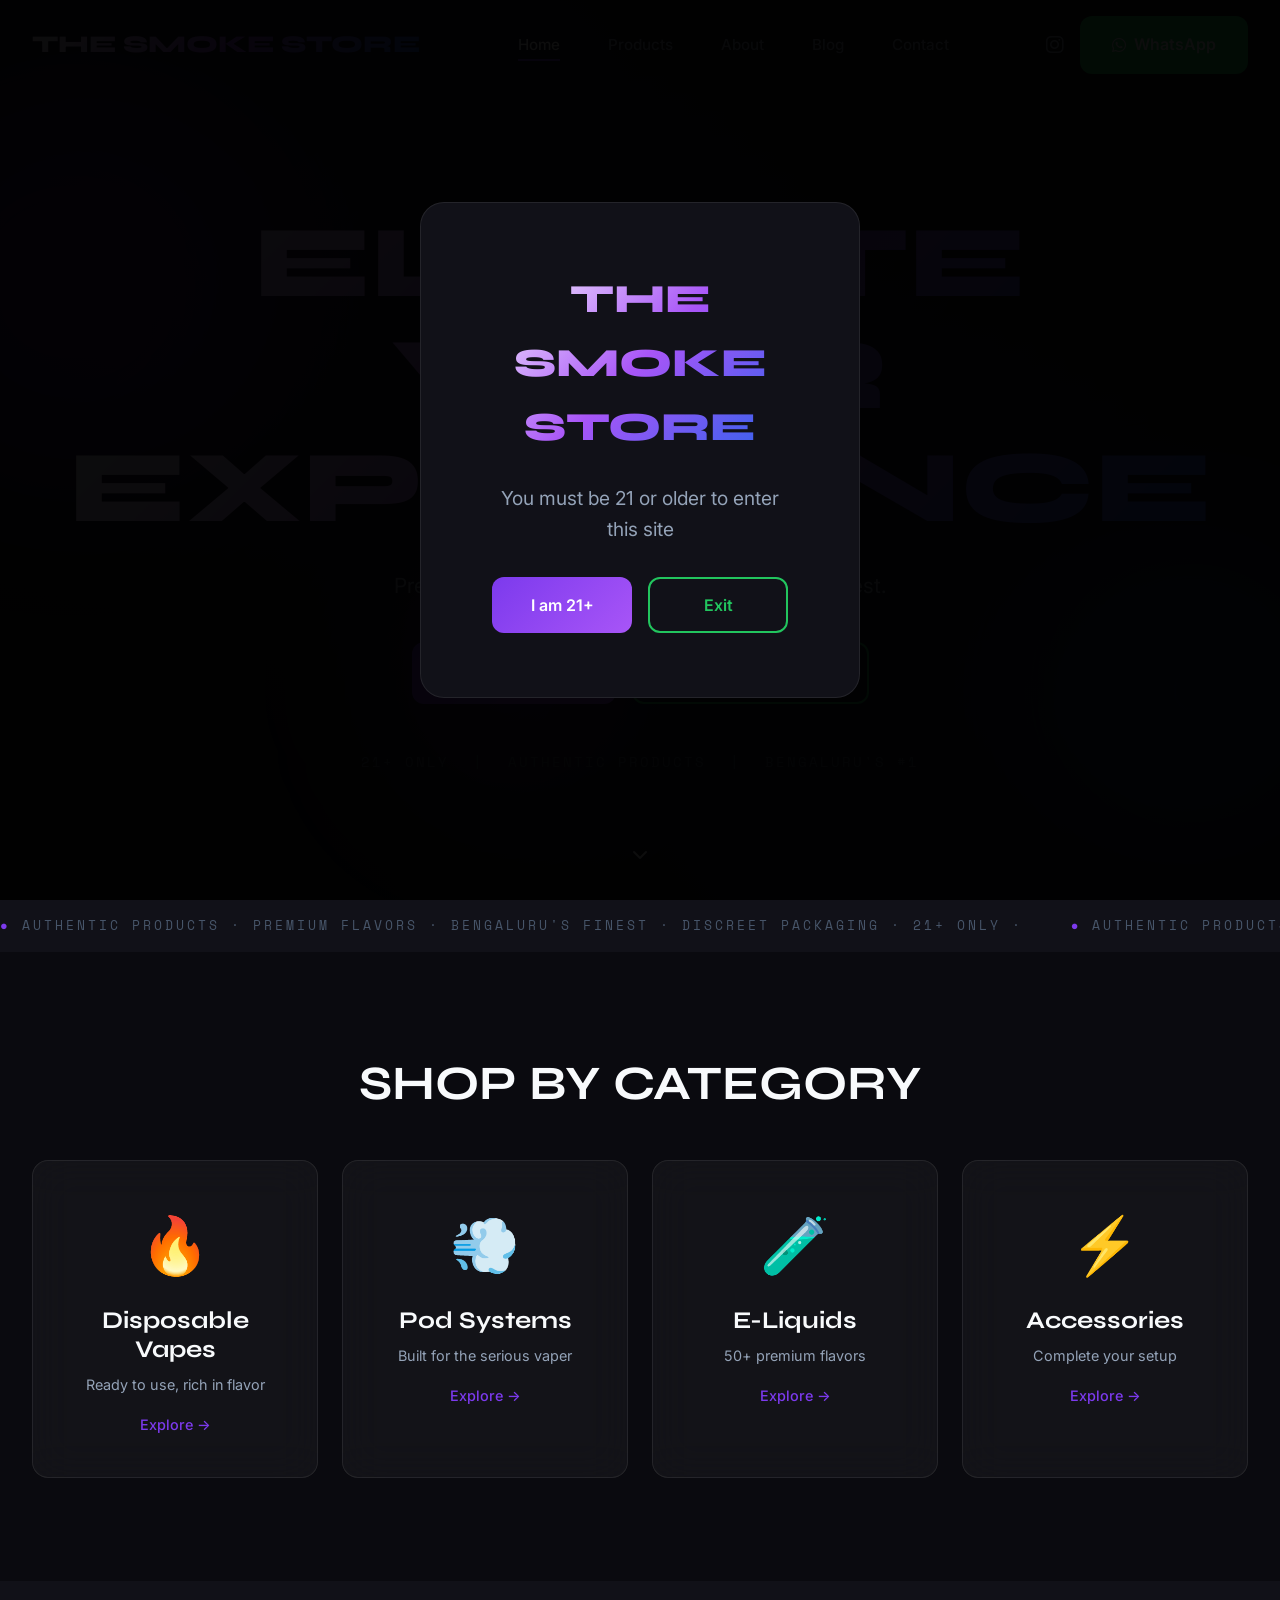
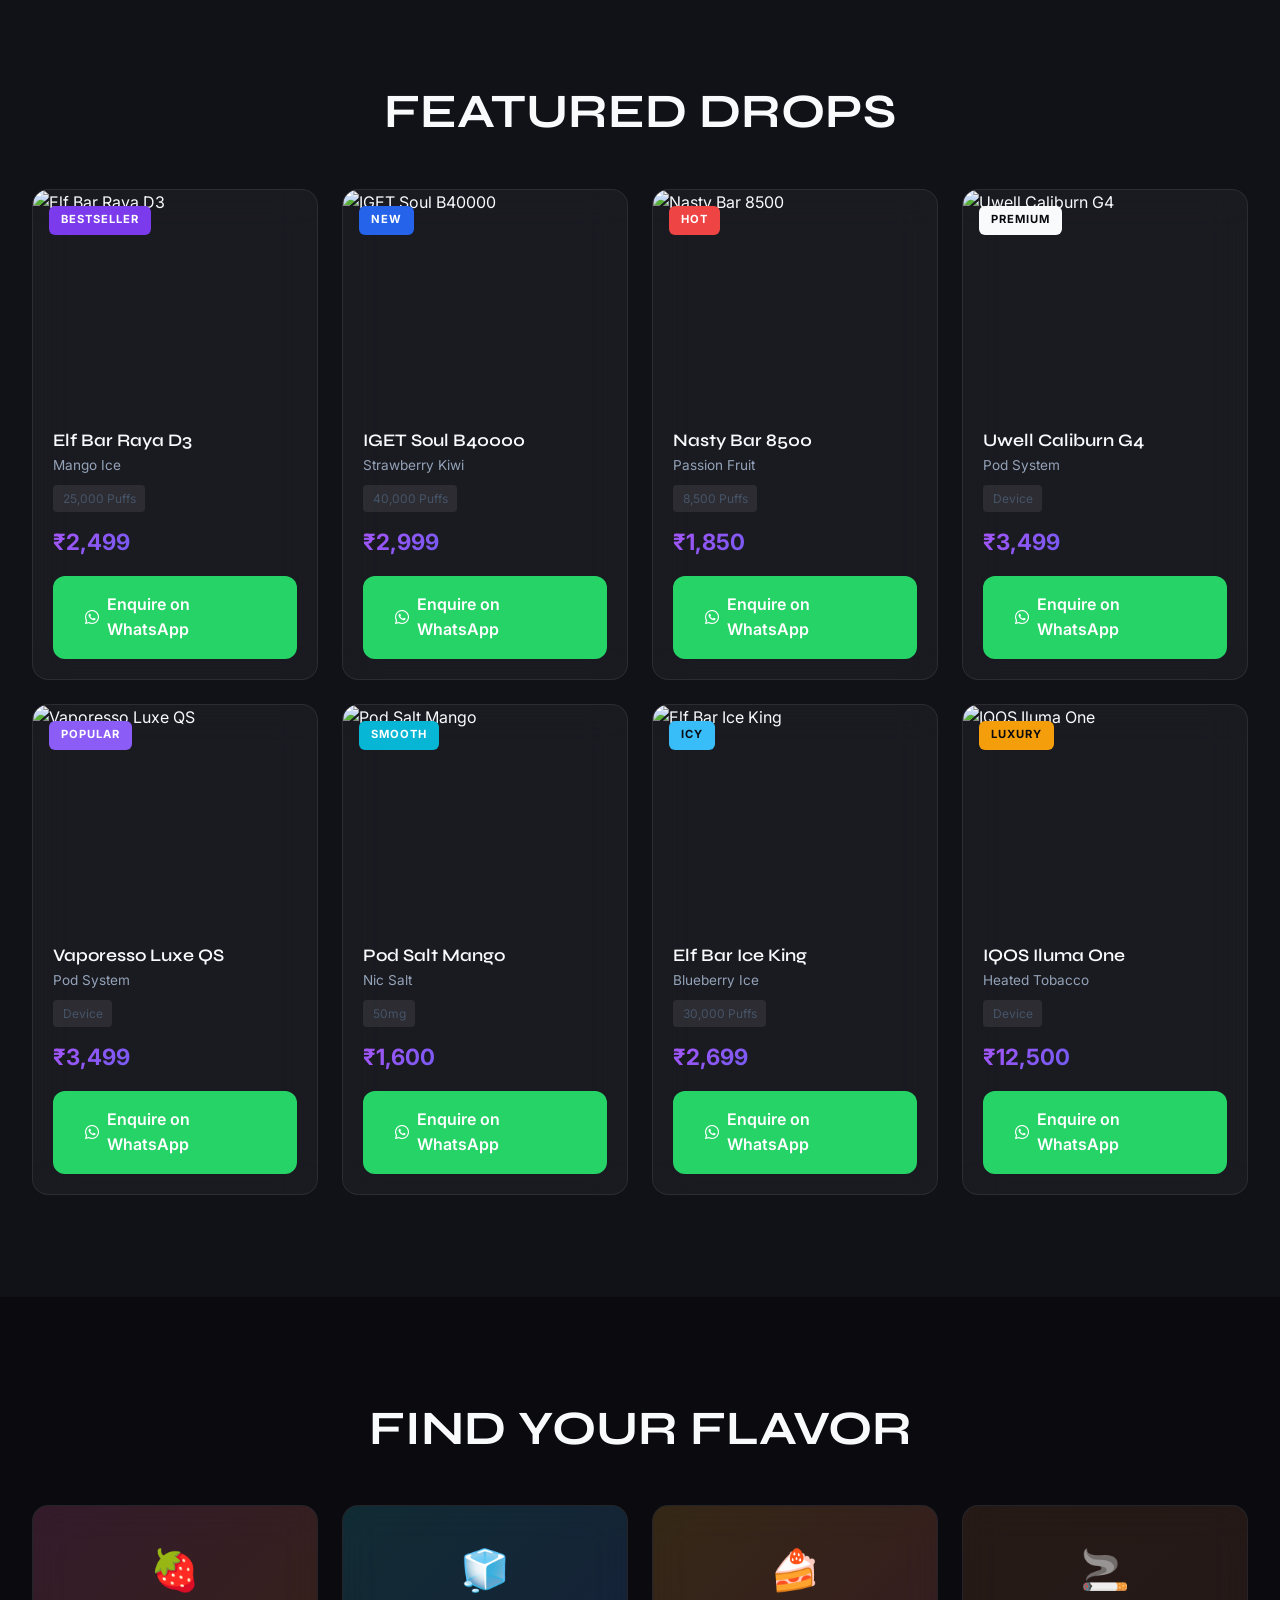
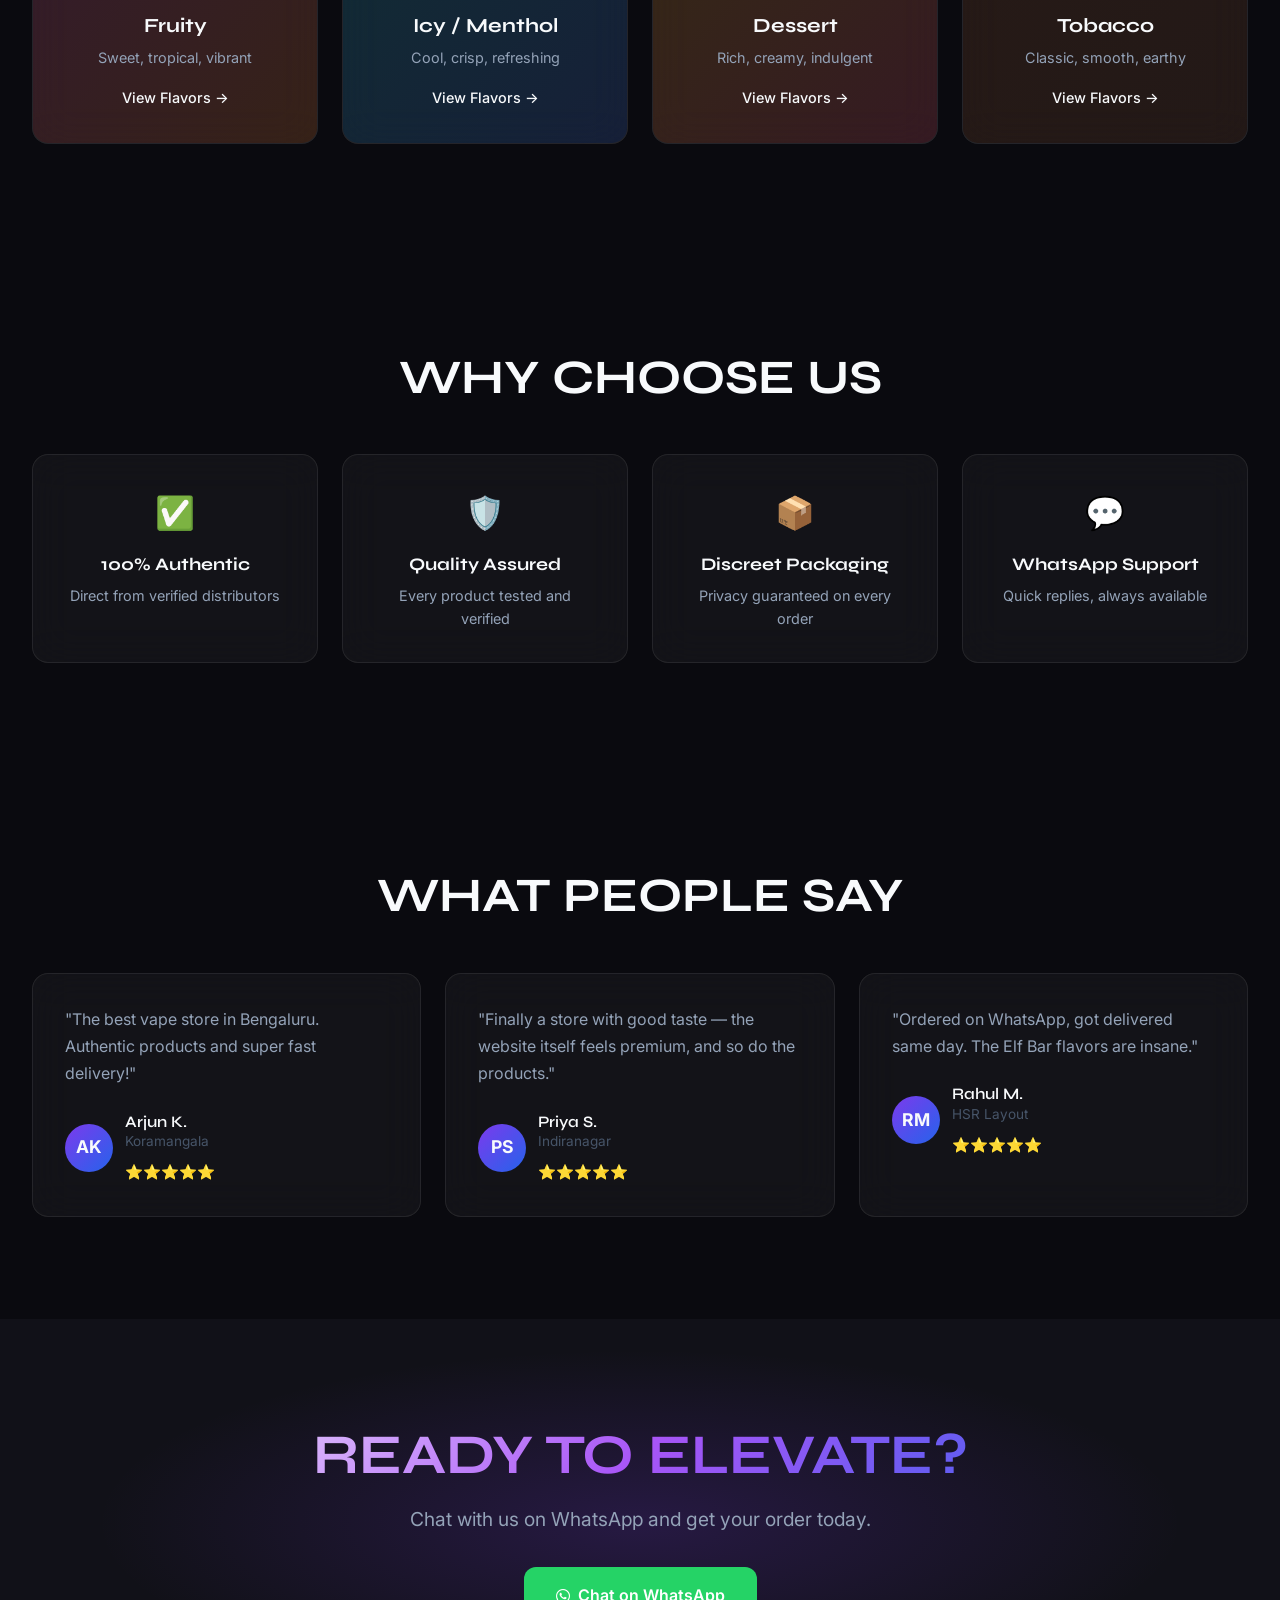
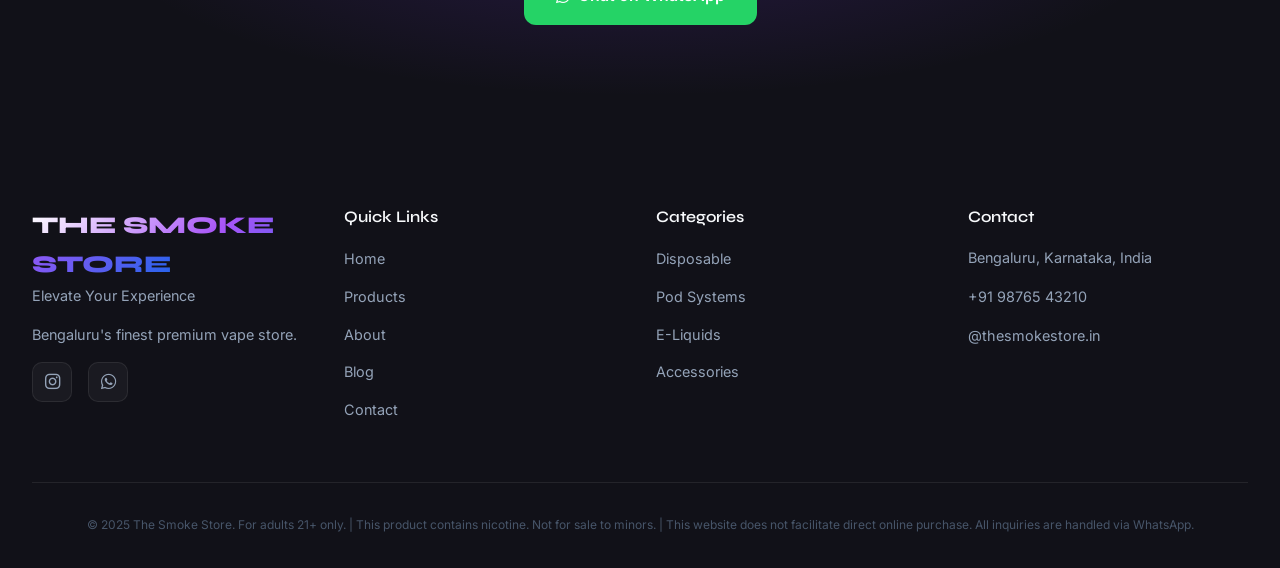
==== index.html @ 552474c5 "Initial commit: The Smoke Store - Premium Vape Ecommerce Website" ====
<!DOCTYPE html>
<html lang="en">
<head>
  <meta charset="UTF-8">
  <meta name="viewport" content="width=device-width, initial-scale=1.0">
  <title>The Smoke Store | Elevate Your Experience</title>
  <meta name="description" content="Premium vape lifestyle brand in Bengaluru, India. Authentic products, premium flavors, and discreet packaging.">
  <link rel="preconnect" href="https://fonts.googleapis.com">
  <link rel="preconnect" href="https://fonts.gstatic.com" crossorigin>
  <link href="https://fonts.googleapis.com/css2?family=Inter:wght@300;400;500;600;700&family=Space+Mono:wght@400;700&family=Syne:wght@400;500;600;700;800&display=swap" rel="stylesheet">
  <link rel="stylesheet" href="https://cdnjs.cloudflare.com/ajax/libs/font-awesome/6.7.2/css/all.min.css">
  <link rel="stylesheet" href="style.css">
</head>
<body>
  <div class="age-modal" id="age-modal">
    <div class="age-modal-content">
      <div class="age-modal-logo">THE SMOKE STORE</div>
      <p class="age-modal-text">You must be 21 or older to enter this site</p>
      <div class="age-modal-buttons">
        <button class="btn btn-primary btn-enter">I am 21+</button>
        <button class="btn btn-outline btn-exit">Exit</button>
      </div>
    </div>
  </div>

  <nav class="nav">
    <div class="nav-inner">
      <a href="index.html" class="nav-logo">THE SMOKE STORE</a>
      <div class="nav-links">
        <a href="index.html" class="active">Home</a>
        <a href="products.html">Products</a>
        <a href="about.html">About</a>
        <a href="blog.html">Blog</a>
        <a href="contact.html">Contact</a>
      </div>
      <div class="nav-right">
        <a href="https://instagram.com/thesmokestore.in" target="_blank" class="nav-social">
          <i class="fab fa-instagram"></i>
        </a>
        <a href="https://wa.me/919876543210?text=Hi%2C%20I%27m%20interested%20in%20your%20products" class="btn btn-whatsapp" target="_blank">
          <i class="fab fa-whatsapp"></i>
          WhatsApp
        </a>
        <div class="hamburger">
          <span></span>
          <span></span>
          <span></span>
        </div>
      </div>
    </div>
  </nav>

  <div class="mobile-menu-overlay"></div>
  <div class="mobile-menu">
    <i class="fas fa-times mobile-menu-close"></i>
    <div class="mobile-menu-links">
      <a href="index.html" class="active">Home</a>
      <a href="products.html">Products</a>
      <a href="about.html">About</a>
      <a href="blog.html">Blog</a>
      <a href="contact.html">Contact</a>
    </div>
  </div>

  <section class="hero">
    <div class="hero-bg"></div>
    <div class="hero-particles">
      <div class="particle particle-1"></div>
      <div class="particle particle-2"></div>
      <div class="particle particle-3"></div>
    </div>
    <div class="hero-content">
      <h1 class="hero-title">
        <span class="gradient-text">ELEVATE YOUR</span>
        <span class="gradient-text">EXPERIENCE</span>
      </h1>
      <p class="hero-subtitle">Premium vapes. Smooth flavors. Bengaluru's finest.</p>
      <div class="hero-buttons">
        <a href="products.html" class="btn btn-primary">Explore Collection</a>
        <a href="https://wa.me/919876543210?text=Hi%2C%20I%27m%20interested%20in%20your%20products" class="btn btn-outline whatsapp-link" target="_blank">
          <i class="fab fa-whatsapp"></i>
          Chat on WhatsApp
        </a>
      </div>
      <div class="hero-trust">
        <span>21+ Only</span>
        <span>|</span>
        <span>Authentic Products</span>
        <span>|</span>
        <span>Bengaluru's #1</span>
      </div>
    </div>
    <div class="scroll-indicator">
      <i class="fas fa-chevron-down"></i>
    </div>
  </section>

  <div class="marquee">
    <div class="marquee-inner">
      <span class="marquee-text"><span>●</span> AUTHENTIC PRODUCTS · PREMIUM FLAVORS · BENGALURU'S FINEST · DISCREET PACKAGING · 21+ ONLY ·</span>
      <span class="marquee-text"><span>●</span> AUTHENTIC PRODUCTS · PREMIUM FLAVORS · BENGALURU'S FINEST · DISCREET PACKAGING · 21+ ONLY ·</span>
      <span class="marquee-text"><span>●</span> AUTHENTIC PRODUCTS · PREMIUM FLAVORS · BENGALURU'S FINEST · DISCREET PACKAGING · 21+ ONLY ·</span>
      <span class="marquee-text"><span>●</span> AUTHENTIC PRODUCTS · PREMIUM FLAVORS · BENGALURU'S FINEST · DISCREET PACKAGING · 21+ ONLY ·</span>
    </div>
  </div>

  <section class="section">
    <div class="container">
      <h2 class="section-title">SHOP BY CATEGORY</h2>
      <div class="categories-grid">
        <a href="products.html?category=disposable" class="glass-card category-card fade-in-up">
          <div class="category-icon">🔥</div>
          <h3>Disposable Vapes</h3>
          <p>Ready to use, rich in flavor</p>
          <span class="category-link">Explore →</span>
        </a>
        <a href="products.html?category=pod" class="glass-card category-card fade-in-up">
          <div class="category-icon">💨</div>
          <h3>Pod Systems</h3>
          <p>Built for the serious vaper</p>
          <span class="category-link">Explore →</span>
        </a>
        <a href="products.html?category=eliquid" class="glass-card category-card fade-in-up">
          <div class="category-icon">🧪</div>
          <h3>E-Liquids</h3>
          <p>50+ premium flavors</p>
          <span class="category-link">Explore →</span>
        </a>
        <a href="products.html?category=accessories" class="glass-card category-card fade-in-up">
          <div class="category-icon">⚡</div>
          <h3>Accessories</h3>
          <p>Complete your setup</p>
          <span class="category-link">Explore →</span>
        </a>
      </div>
    </div>
  </section>

  <section class="section products-section">
    <div class="container">
      <h2 class="section-title">FEATURED DROPS</h2>
      <div class="products-grid">
        <div class="glass-card product-card" data-category="disposable">
          <span class="product-tag tag-bestseller">Bestseller</span>
          <img src="https://images.unsplash.com/photo-1558618666-fcd25c85cd64?w=400&q=80" alt="Elf Bar Raya D3" class="product-image">
          <div class="product-body">
            <h3 class="product-name">Elf Bar Raya D3</h3>
            <p class="product-flavor">Mango Ice</p>
            <span class="product-puffs">25,000 Puffs</span>
            <div class="product-price">₹2,499</div>
            <a href="https://wa.me/919876543210?text=Hi%2C%20I%27m%20interested%20in%20Elf%20Bar%20Raya%20D3%20Mango%20Ice" class="btn btn-whatsapp product-cta" target="_blank">
              <i class="fab fa-whatsapp"></i>
              Enquire on WhatsApp
            </a>
          </div>
        </div>

        <div class="glass-card product-card" data-category="disposable">
          <span class="product-tag tag-new">New</span>
          <img src="https://images.unsplash.com/photo-1571091718767-18b5b1457add?w=400&q=80" alt="IGET Soul B40000" class="product-image">
          <div class="product-body">
            <h3 class="product-name">IGET Soul B40000</h3>
            <p class="product-flavor">Strawberry Kiwi</p>
            <span class="product-puffs">40,000 Puffs</span>
            <div class="product-price">₹2,999</div>
            <a href="https://wa.me/919876543210?text=Hi%2C%20I%27m%20interested%20in%20IGET%20Soul%20B40000" class="btn btn-whatsapp product-cta" target="_blank">
              <i class="fab fa-whatsapp"></i>
              Enquire on WhatsApp
            </a>
          </div>
        </div>

        <div class="glass-card product-card" data-category="disposable">
          <span class="product-tag tag-hot">Hot</span>
          <img src="https://images.unsplash.com/photo-1523275335684-37898b6baf30?w=400&q=80" alt="Nasty Bar 8500" class="product-image">
          <div class="product-body">
            <h3 class="product-name">Nasty Bar 8500</h3>
            <p class="product-flavor">Passion Fruit</p>
            <span class="product-puffs">8,500 Puffs</span>
            <div class="product-price">₹1,850</div>
            <a href="https://wa.me/919876543210?text=Hi%2C%20I%27m%20interested%20in%20Nasty%20Bar%208500" class="btn btn-whatsapp product-cta" target="_blank">
              <i class="fab fa-whatsapp"></i>
              Enquire on WhatsApp
            </a>
          </div>
        </div>

        <div class="glass-card product-card" data-category="pod">
          <span class="product-tag tag-premium">Premium</span>
          <img src="https://images.unsplash.com/photo-1585386959984-a4155224a1ad?w=400&q=80" alt="Uwell Caliburn G4" class="product-image">
          <div class="product-body">
            <h3 class="product-name">Uwell Caliburn G4</h3>
            <p class="product-flavor">Pod System</p>
            <span class="product-puffs">Device</span>
            <div class="product-price">₹3,499</div>
            <a href="https://wa.me/919876543210?text=Hi%2C%20I%27m%20interested%20in%20Uwell%20Caliburn%20G4" class="btn btn-whatsapp product-cta" target="_blank">
              <i class="fab fa-whatsapp"></i>
              Enquire on WhatsApp
            </a>
          </div>
        </div>

        <div class="glass-card product-card" data-category="pod">
          <span class="product-tag tag-popular">Popular</span>
          <img src="https://images.unsplash.com/photo-1491553895911-0055eca6402d?w=400&q=80" alt="Vaporesso Luxe QS" class="product-image">
          <div class="product-body">
            <h3 class="product-name">Vaporesso Luxe QS</h3>
            <p class="product-flavor">Pod System</p>
            <span class="product-puffs">Device</span>
            <div class="product-price">₹3,499</div>
            <a href="https://wa.me/919876543210?text=Hi%2C%20I%27m%20interested%20in%20Vaporesso%20Luxe%20QS" class="btn btn-whatsapp product-cta" target="_blank">
              <i class="fab fa-whatsapp"></i>
              Enquire on WhatsApp
            </a>
          </div>
        </div>

        <div class="glass-card product-card" data-category="eliquid">
          <span class="product-tag tag-smooth">Smooth</span>
          <img src="https://images.unsplash.com/photo-1563805042-7684c019e1cb?w=400&q=80" alt="Pod Salt Mango" class="product-image">
          <div class="product-body">
            <h3 class="product-name">Pod Salt Mango</h3>
            <p class="product-flavor">Nic Salt</p>
            <span class="product-puffs">50mg</span>
            <div class="product-price">₹1,600</div>
            <a href="https://wa.me/919876543210?text=Hi%2C%20I%27m%20interested%20in%20Pod%20Salt%20Mango" class="btn btn-whatsapp product-cta" target="_blank">
              <i class="fab fa-whatsapp"></i>
              Enquire on WhatsApp
            </a>
          </div>
        </div>

        <div class="glass-card product-card" data-category="disposable">
          <span class="product-tag tag-icy">Icy</span>
          <img src="https://images.unsplash.com/photo-1550583724-b2692b85b150?w=400&q=80" alt="Elf Bar Ice King" class="product-image">
          <div class="product-body">
            <h3 class="product-name">Elf Bar Ice King</h3>
            <p class="product-flavor">Blueberry Ice</p>
            <span class="product-puffs">30,000 Puffs</span>
            <div class="product-price">₹2,699</div>
            <a href="https://wa.me/919876543210?text=Hi%2C%20I%27m%20interested%20in%20Elf%20Bar%20Ice%20King" class="btn btn-whatsapp product-cta" target="_blank">
              <i class="fab fa-whatsapp"></i>
              Enquire on WhatsApp
            </a>
          </div>
        </div>

        <div class="glass-card product-card" data-category="accessories">
          <span class="product-tag tag-luxury">Luxury</span>
          <img src="https://images.unsplash.com/photo-1526170375885-4d8ecf77b99f?w=400&q=80" alt="IQOS Iluma One" class="product-image">
          <div class="product-body">
            <h3 class="product-name">IQOS Iluma One</h3>
            <p class="product-flavor">Heated Tobacco</p>
            <span class="product-puffs">Device</span>
            <div class="product-price">₹12,500</div>
            <a href="https://wa.me/919876543210?text=Hi%2C%20I%27m%20interested%20in%20IQOS%20Iluma%20One" class="btn btn-whatsapp product-cta" target="_blank">
              <i class="fab fa-whatsapp"></i>
              Enquire on WhatsApp
            </a>
          </div>
        </div>
      </div>
    </div>
  </section>

  <section class="section">
    <div class="container">
      <h2 class="section-title">FIND YOUR FLAVOR</h2>
      <div class="flavors-grid">
        <div class="glass-card flavor-card flavor-fruity fade-in-up">
          <div class="flavor-icon">🍓</div>
          <h3>Fruity</h3>
          <p class="flavor-desc">Sweet, tropical, vibrant</p>
          <a href="products.html?flavor=fruity" class="flavor-link">View Flavors →</a>
        </div>
        <div class="glass-card flavor-card flavor-icy fade-in-up">
          <div class="flavor-icon">🧊</div>
          <h3>Icy / Menthol</h3>
          <p class="flavor-desc">Cool, crisp, refreshing</p>
          <a href="products.html?flavor=icy" class="flavor-link">View Flavors →</a>
        </div>
        <div class="glass-card flavor-card flavor-dessert fade-in-up">
          <div class="flavor-icon">🍰</div>
          <h3>Dessert</h3>
          <p class="flavor-desc">Rich, creamy, indulgent</p>
          <a href="products.html?flavor=dessert" class="flavor-link">View Flavors →</a>
        </div>
        <div class="glass-card flavor-card flavor-tobacco fade-in-up">
          <div class="flavor-icon">🚬</div>
          <h3>Tobacco</h3>
          <p class="flavor-desc">Classic, smooth, earthy</p>
          <a href="products.html?flavor=tobacco" class="flavor-link">View Flavors →</a>
        </div>
      </div>
    </div>
  </section>

  <section class="section">
    <div class="container">
      <h2 class="section-title">WHY CHOOSE US</h2>
      <div class="why-grid">
        <div class="glass-card why-card fade-in-up">
          <div class="why-icon">✅</div>
          <h3>100% Authentic</h3>
          <p>Direct from verified distributors</p>
        </div>
        <div class="glass-card why-card fade-in-up">
          <div class="why-icon">🛡️</div>
          <h3>Quality Assured</h3>
          <p>Every product tested and verified</p>
        </div>
        <div class="glass-card why-card fade-in-up">
          <div class="why-icon">📦</div>
          <h3>Discreet Packaging</h3>
          <p>Privacy guaranteed on every order</p>
        </div>
        <div class="glass-card why-card fade-in-up">
          <div class="why-icon">💬</div>
          <h3>WhatsApp Support</h3>
          <p>Quick replies, always available</p>
        </div>
      </div>
    </div>
  </section>

  <section class="section">
    <div class="container">
      <h2 class="section-title">WHAT PEOPLE SAY</h2>
      <div class="testimonials-grid">
        <div class="glass-card testimonial-card fade-in-up">
          <p class="testimonial-text">"The best vape store in Bengaluru. Authentic products and super fast delivery!"</p>
          <div class="testimonial-author">
            <div class="testimonial-avatar">AK</div>
            <div class="testimonial-info">
              <h4>Arjun K.</h4>
              <p>Koramangala</p>
              <div class="testimonial-stars">⭐⭐⭐⭐⭐</div>
            </div>
          </div>
        </div>
        <div class="glass-card testimonial-card fade-in-up">
          <p class="testimonial-text">"Finally a store with good taste — the website itself feels premium, and so do the products."</p>
          <div class="testimonial-author">
            <div class="testimonial-avatar">PS</div>
            <div class="testimonial-info">
              <h4>Priya S.</h4>
              <p>Indiranagar</p>
              <div class="testimonial-stars">⭐⭐⭐⭐⭐</div>
            </div>
          </div>
        </div>
        <div class="glass-card testimonial-card fade-in-up">
          <p class="testimonial-text">"Ordered on WhatsApp, got delivered same day. The Elf Bar flavors are insane."</p>
          <div class="testimonial-author">
            <div class="testimonial-avatar">RM</div>
            <div class="testimonial-info">
              <h4>Rahul M.</h4>
              <p>HSR Layout</p>
              <div class="testimonial-stars">⭐⭐⭐⭐⭐</div>
            </div>
          </div>
        </div>
      </div>
    </div>
  </section>

  <section class="section cta-banner">
    <div class="container">
      <h2 class="gradient-text">READY TO ELEVATE?</h2>
      <p>Chat with us on WhatsApp and get your order today.</p>
      <a href="https://wa.me/919876543210?text=Hi%2C%20I%27m%20interested%20in%20your%20products" class="btn btn-whatsapp" target="_blank">
        <i class="fab fa-whatsapp"></i>
        Chat on WhatsApp
      </a>
    </div>
  </section>

  <footer class="footer">
    <div class="container">
      <div class="footer-grid">
        <div class="footer-col">
          <a href="index.html" class="nav-logo">THE SMOKE STORE</a>
          <p>Elevate Your Experience</p>
          <p>Bengaluru's finest premium vape store.</p>
          <div class="footer-social">
            <a href="https://instagram.com/thesmokestore.in" target="_blank">
              <i class="fab fa-instagram"></i>
            </a>
            <a href="https://wa.me/919876543210?text=Hi%2C%20I%27m%20interested%20in%20your%20products" target="_blank">
              <i class="fab fa-whatsapp"></i>
            </a>
          </div>
        </div>
        <div class="footer-col">
          <h4>Quick Links</h4>
          <ul class="footer-links">
            <li><a href="index.html">Home</a></li>
            <li><a href="products.html">Products</a></li>
            <li><a href="about.html">About</a></li>
            <li><a href="blog.html">Blog</a></li>
            <li><a href="contact.html">Contact</a></li>
          </ul>
        </div>
        <div class="footer-col">
          <h4>Categories</h4>
          <ul class="footer-links">
            <li><a href="products.html?category=disposable">Disposable</a></li>
            <li><a href="products.html?category=pod">Pod Systems</a></li>
            <li><a href="products.html?category=eliquid">E-Liquids</a></li>
            <li><a href="products.html?category=accessories">Accessories</a></li>
          </ul>
        </div>
        <div class="footer-col">
          <h4>Contact</h4>
          <p>Bengaluru, Karnataka, India</p>
          <p><a href="https://wa.me/919876543210">+91 98765 43210</a></p>
          <p><a href="https://instagram.com/thesmokestore.in">@thesmokestore.in</a></p>
        </div>
      </div>
      <div class="footer-bottom">
        <p class="footer-disclaimer">© 2025 The Smoke Store. For adults 21+ only. | This product contains nicotine. Not for sale to minors. | This website does not facilitate direct online purchase. All inquiries are handled via WhatsApp.</p>
      </div>
    </div>
  </footer>

  <script src="main.js"></script>
</body>
</html>
---- style.css ----
@import url('https://fonts.googleapis.com/css2?family=Inter:wght@300;400;500;600;700&family=Space+Mono:wght@400;700&family=Syne:wght@400;500;600;700;800&display=swap');

:root {
  --bg-primary: #0a0a0f;
  --bg-secondary: #111118;
  --bg-card: rgba(255,255,255,0.04);
  --accent-purple: #7c3aed;
  --accent-blue: #2563eb;
  --accent-neon: #a855f7;
  --accent-glow: rgba(124, 58, 237, 0.4);
  --text-primary: #f8fafc;
  --text-secondary: #94a3b8;
  --text-muted: #475569;
  --border: rgba(255,255,255,0.08);
  --gold: #f59e0b;
  --green: #22c55e;
  --green-glow: rgba(34, 197, 94, 0.4);
}

*, *::before, *::after {
  margin: 0;
  padding: 0;
  box-sizing: border-box;
}

html {
  scroll-behavior: smooth;
}

body {
  font-family: 'Inter', sans-serif;
  background-color: var(--bg-primary);
  color: var(--text-primary);
  line-height: 1.6;
  overflow-x: hidden;
}

a {
  color: inherit;
  text-decoration: none;
}

ul {
  list-style: none;
}

img {
  max-width: 100%;
  height: auto;
  display: block;
}

button {
  font-family: inherit;
  cursor: pointer;
  border: none;
  background: none;
}

.container {
  width: 100%;
  max-width: 1400px;
  margin: 0 auto;
  padding: 0 clamp(1rem, 4vw, 2rem);
}

.section {
  padding: clamp(3rem, 8vw, 7rem) 0;
}

h1, h2, h3, h4, h5, h6 {
  font-family: 'Syne', sans-serif;
  font-weight: 700;
  line-height: 1.2;
}

.section-title {
  font-size: clamp(1.8rem, 4vw, 3rem);
  margin-bottom: clamp(2rem, 5vw, 3rem);
  text-align: center;
}

.gradient-text {
  background: linear-gradient(135deg, #fff 0%, #a855f7 50%, #2563eb 100%);
  -webkit-background-clip: text;
  -webkit-text-fill-color: transparent;
  background-clip: text;
}

.accent-text {
  color: var(--accent-purple);
}

.btn {
  display: inline-flex;
  align-items: center;
  justify-content: center;
  gap: 0.5rem;
  padding: clamp(0.75rem, 2vw, 1rem) clamp(1.5rem, 3vw, 2rem);
  border-radius: 12px;
  font-size: clamp(0.85rem, 2vw, 1rem);
  font-weight: 600;
  transition: all 0.3s cubic-bezier(0.4, 0, 0.2, 1);
}

.btn-primary {
  background: linear-gradient(135deg, var(--accent-purple), var(--accent-neon));
  color: white;
}

.btn-primary:hover {
  transform: translateY(-2px);
  box-shadow: 0 10px 40px var(--accent-glow);
}

.btn-outline {
  border: 2px solid var(--green);
  color: var(--green);
}

.btn-outline:hover {
  background: var(--green);
  color: var(--bg-primary);
}

.btn-whatsapp {
  background: #25D366;
  color: white;
  animation: glowPulse 2s ease-in-out infinite;
}

.btn-whatsapp:hover {
  background: #20bd5a;
  transform: translateY(-2px);
  box-shadow: 0 10px 40px var(--green-glow);
}

.glass-card {
  background: var(--bg-card);
  backdrop-filter: blur(20px);
  -webkit-backdrop-filter: blur(20px);
  border: 1px solid var(--border);
  border-radius: 16px;
  transition: all 0.3s cubic-bezier(0.4, 0, 0.2, 1);
}

.glass-card:hover {
  transform: translateY(-4px);
  border-color: var(--accent-glow);
  box-shadow: 0 20px 60px var(--accent-glow);
}

.fade-in-up {
  opacity: 0;
  transform: translateY(30px);
  transition: all 0.6s cubic-bezier(0.4, 0, 0.2, 1);
}

.fade-in-up.visible {
  opacity: 1;
  transform: translateY(0);
}

/* Age Verification Modal */
.age-modal {
  position: fixed;
  inset: 0;
  background: rgba(0, 0, 0, 0.95);
  z-index: 9999;
  display: flex;
  align-items: center;
  justify-content: center;
  opacity: 0;
  visibility: hidden;
  transition: all 0.4s ease;
}

.age-modal.active {
  opacity: 1;
  visibility: visible;
}

.age-modal-content {
  background: var(--bg-secondary);
  backdrop-filter: blur(30px);
  border: 1px solid var(--border);
  border-radius: 24px;
  padding: clamp(2rem, 5vw, 4rem);
  text-align: center;
  max-width: 440px;
  width: 90%;
  animation: fadeInUp 0.6s ease;
}

.age-modal-logo {
  font-family: 'Syne', sans-serif;
  font-size: clamp(1.8rem, 5vw, 2.5rem);
  font-weight: 800;
  background: linear-gradient(135deg, #fff 0%, #a855f7 50%, #2563eb 100%);
  -webkit-background-clip: text;
  -webkit-text-fill-color: transparent;
  background-clip: text;
  margin-bottom: 1.5rem;
}

.age-modal-text {
  font-size: clamp(1rem, 2vw, 1.2rem);
  color: var(--text-secondary);
  margin-bottom: 2rem;
}

.age-modal-buttons {
  display: flex;
  gap: 1rem;
  justify-content: center;
  flex-wrap: wrap;
}

.age-modal-buttons .btn {
  min-width: 140px;
}

/* Navigation */
.nav {
  position: fixed;
  top: 0;
  left: 0;
  right: 0;
  z-index: 1000;
  padding: 1rem 0;
  transition: all 0.3s cubic-bezier(0.4, 0, 0.2, 1);
}

.nav.scrolled {
  background: rgba(10, 10, 15, 0.9);
  backdrop-filter: blur(20px);
  -webkit-backdrop-filter: blur(20px);
  border-bottom: 1px solid var(--border);
}

.nav-inner {
  display: flex;
  align-items: center;
  justify-content: space-between;
  max-width: 1400px;
  margin: 0 auto;
  padding: 0 clamp(1rem, 4vw, 2rem);
}

.nav-logo {
  font-family: 'Syne', sans-serif;
  font-size: clamp(1.2rem, 3vw, 1.5rem);
  font-weight: 800;
  background: linear-gradient(135deg, #fff 0%, #a855f7 50%, #2563eb 100%);
  -webkit-background-clip: text;
  -webkit-text-fill-color: transparent;
  background-clip: text;
}

.nav-links {
  display: flex;
  align-items: center;
  gap: clamp(1.5rem, 4vw, 3rem);
}

.nav-links a {
  font-size: clamp(0.85rem, 2vw, 0.95rem);
  font-weight: 500;
  color: var(--text-secondary);
  transition: color 0.3s ease;
  position: relative;
}

.nav-links a::after {
  content: '';
  position: absolute;
  bottom: -4px;
  left: 0;
  width: 0;
  height: 2px;
  background: var(--accent-purple);
  transition: width 0.3s ease;
}

.nav-links a:hover,
.nav-links a.active {
  color: var(--text-primary);
}

.nav-links a:hover::after,
.nav-links a.active::after {
  width: 100%;
}

.nav-right {
  display: flex;
  align-items: center;
  gap: 1rem;
}

.nav-social {
  color: var(--text-secondary);
  font-size: 1.25rem;
  transition: color 0.3s ease;
}

.nav-social:hover {
  color: var(--accent-purple);
}

.hamburger {
  display: none;
  flex-direction: column;
  gap: 5px;
  padding: 8px;
  cursor: pointer;
}

.hamburger span {
  width: 24px;
  height: 2px;
  background: var(--text-primary);
  transition: all 0.3s ease;
}

.mobile-menu {
  position: fixed;
  top: 0;
  right: -100%;
  width: 280px;
  height: 100vh;
  background: var(--bg-secondary);
  z-index: 1001;
  padding: 6rem 2rem 2rem;
  transition: right 0.3s ease;
}

.mobile-menu.active {
  right: 0;
}

.mobile-menu-overlay {
  position: fixed;
  inset: 0;
  background: rgba(0, 0, 0, 0.7);
  z-index: 1000;
  opacity: 0;
  visibility: hidden;
  transition: all 0.3s ease;
}

.mobile-menu-overlay.active {
  opacity: 1;
  visibility: visible;
}

.mobile-menu-close {
  position: absolute;
  top: 1.5rem;
  right: 1.5rem;
  color: var(--text-primary);
  font-size: 1.5rem;
}

.mobile-menu-links {
  display: flex;
  flex-direction: column;
  gap: 1.5rem;
}

.mobile-menu-links a {
  font-size: 1.1rem;
  font-weight: 500;
  color: var(--text-secondary);
  transition: color 0.3s ease;
}

.mobile-menu-links a:hover,
.mobile-menu-links a.active {
  color: var(--text-primary);
}

/* Hero Section */
.hero {
  min-height: 100vh;
  display: flex;
  align-items: center;
  justify-content: center;
  position: relative;
  overflow: hidden;
  padding-top: 80px;
}

.hero-bg {
  position: absolute;
  inset: 0;
  z-index: -2;
  background: radial-gradient(ellipse at 20% 20%, rgba(124, 58, 237, 0.15) 0%, transparent 50%),
              radial-gradient(ellipse at 80% 80%, rgba(37, 99, 235, 0.15) 0%, transparent 50%),
              radial-gradient(ellipse at 50% 50%, rgba(168, 85, 247, 0.1) 0%, transparent 60%);
  animation: heroGradientShift 15s ease infinite;
}

.hero-particles {
  position: absolute;
  inset: 0;
  z-index: -1;
  overflow: hidden;
}

.particle {
  position: absolute;
  border-radius: 50%;
  filter: blur(60px);
  animation: float 8s ease-in-out infinite;
}

.particle-1 {
  width: 400px;
  height: 400px;
  background: rgba(124, 58, 237, 0.3);
  top: 10%;
  left: -10%;
  animation-delay: 0s;
}

.particle-2 {
  width: 300px;
  height: 300px;
  background: rgba(37, 99, 235, 0.25);
  top: 60%;
  right: -5%;
  animation-delay: -2s;
}

.particle-3 {
  width: 250px;
  height: 250px;
  background: rgba(168, 85, 247, 0.2);
  bottom: 10%;
  left: 30%;
  animation-delay: -4s;
}

.hero-content {
  text-align: center;
  padding: 0 clamp(1rem, 4vw, 2rem);
  z-index: 1;
}

.hero-title {
  font-size: clamp(2.5rem, 8vw, 7rem);
  font-weight: 800;
  line-height: 1.1;
  margin-bottom: 1.5rem;
}

.hero-title span {
  display: block;
}

.hero-subtitle {
  font-size: clamp(1rem, 2.5vw, 1.3rem);
  color: var(--text-secondary);
  margin-bottom: 2.5rem;
}

.hero-buttons {
  display: flex;
  gap: 1rem;
  justify-content: center;
  flex-wrap: wrap;
  margin-bottom: 3rem;
}

.hero-trust {
  display: flex;
  gap: 1.5rem;
  justify-content: center;
  flex-wrap: wrap;
  font-family: 'Space Mono', monospace;
  font-size: clamp(0.7rem, 1.5vw, 0.85rem);
  color: var(--text-muted);
  text-transform: uppercase;
  letter-spacing: 2px;
}

.scroll-indicator {
  position: absolute;
  bottom: 2rem;
  left: 50%;
  transform: translateX(-50%);
  animation: bounceArrow 2s ease-in-out infinite;
}

.scroll-indicator svg {
  width: 30px;
  height: 30px;
  color: var(--text-muted);
}

/* Short Banner (for inner pages) */
.short-banner {
  padding: clamp(5rem, 15vw, 10rem) 0 clamp(3rem, 8vw, 5rem);
  text-align: center;
  position: relative;
}

.short-banner::before {
  content: '';
  position: absolute;
  inset: 0;
  background: radial-gradient(ellipse at 50% 50%, rgba(124, 58, 237, 0.1) 0%, transparent 70%);
  z-index: -1;
}

.short-banner h1 {
  font-size: clamp(2.5rem, 6vw, 4rem);
  margin-bottom: 1rem;
}

.breadcrumb {
  font-size: 0.9rem;
  color: var(--text-muted);
}

.breadcrumb a {
  color: var(--text-secondary);
  transition: color 0.3s ease;
}

.breadcrumb a:hover {
  color: var(--accent-purple);
}

/* Marquee */
.marquee {
  background: var(--bg-secondary);
  padding: 1rem 0;
  overflow: hidden;
}

.marquee-inner {
  display: flex;
  white-space: nowrap;
  animation: marqueeScroll 30s linear infinite;
}

.marquee-text {
  font-family: 'Space Mono', monospace;
  font-size: 0.8rem;
  color: var(--text-muted);
  text-transform: uppercase;
  letter-spacing: 3px;
  padding-right: 3rem;
}

.marquee-text span {
  color: var(--accent-purple);
}

/* Categories */
.categories-grid {
  display: grid;
  grid-template-columns: repeat(auto-fit, minmax(280px, 1fr));
  gap: 1.5rem;
}

.category-card {
  padding: clamp(1.5rem, 4vw, 2.5rem);
  text-align: center;
  cursor: pointer;
}

.category-icon {
  font-size: clamp(2.5rem, 6vw, 3.5rem);
  margin-bottom: 1rem;
}

.category-card h3 {
  font-size: clamp(1.2rem, 3vw, 1.5rem);
  margin-bottom: 0.5rem;
}

.category-card p {
  font-size: 0.9rem;
  color: var(--text-secondary);
  margin-bottom: 1rem;
}

.category-link {
  font-size: 0.9rem;
  color: var(--accent-purple);
  font-weight: 500;
  transition: color 0.3s ease;
}

.category-link:hover {
  color: var(--text-primary);
}

/* Products Grid */
.products-section {
  background: var(--bg-secondary);
}

.products-grid {
  display: grid;
  grid-template-columns: repeat(auto-fill, minmax(280px, 1fr));
  gap: 1.5rem;
}

.product-card {
  overflow: hidden;
  position: relative;
}

.product-tag {
  position: absolute;
  top: 1rem;
  left: 1rem;
  padding: 0.35rem 0.75rem;
  border-radius: 6px;
  font-size: 0.7rem;
  font-weight: 700;
  text-transform: uppercase;
  letter-spacing: 1px;
  z-index: 1;
}

.tag-bestseller {
  background: var(--accent-purple);
  color: white;
}

.tag-new {
  background: var(--accent-blue);
  color: white;
}

.tag-hot {
  background: #ef4444;
  color: white;
}

.tag-premium {
  background: var(--text-primary);
  color: var(--bg-primary);
}

.tag-popular {
  background: #8b5cf6;
  color: white;
}

.tag-smooth {
  background: #06b6d4;
  color: white;
}

.tag-icy {
  background: #38bdf8;
  color: var(--bg-primary);
}

.tag-luxury {
  background: var(--gold);
  color: var(--bg-primary);
}

.product-image {
  width: 100%;
  height: 220px;
  object-fit: cover;
}

.product-body {
  padding: 1.25rem;
}

.product-name {
  font-size: 1.1rem;
  font-weight: 600;
  margin-bottom: 0.25rem;
}

.product-flavor {
  font-size: 0.85rem;
  color: var(--text-secondary);
  margin-bottom: 0.5rem;
}

.product-puffs {
  display: inline-block;
  padding: 0.25rem 0.6rem;
  background: rgba(255, 255, 255, 0.08);
  border-radius: 4px;
  font-size: 0.75rem;
  color: var(--text-muted);
  margin-bottom: 0.75rem;
}

.product-price {
  font-size: 1.4rem;
  font-weight: 700;
  background: linear-gradient(135deg, #a855f7, #2563eb);
  -webkit-background-clip: text;
  -webkit-text-fill-color: transparent;
  background-clip: text;
  margin-bottom: 1rem;
}

.product-cta {
  width: 100%;
}

.load-more-container {
  text-align: center;
  margin-top: 3rem;
}

/* Flavors */
.flavors-grid {
  display: grid;
  grid-template-columns: repeat(auto-fit, minmax(250px, 1fr));
  gap: 1.5rem;
}

.flavor-card {
  padding: 2rem;
  text-align: center;
  position: relative;
  overflow: hidden;
}

.flavor-card::before {
  content: '';
  position: absolute;
  inset: 0;
  opacity: 0.15;
  z-index: -1;
  transition: opacity 0.3s ease;
}

.flavor-card:hover::before {
  opacity: 0.25;
}

.flavor-fruity::before {
  background: linear-gradient(135deg, #ec4899, #f97316);
}

.flavor-icy::before {
  background: linear-gradient(135deg, #06b6d4, #2563eb);
}

.flavor-dessert::before {
  background: linear-gradient(135deg, #f59e0b, #f43f5e);
}

.flavor-tobacco::before {
  background: linear-gradient(135deg, #92400e, #78350f);
}

.flavor-icon {
  font-size: 2.5rem;
  margin-bottom: 0.75rem;
}

.flavor-card h3 {
  font-size: 1.25rem;
  margin-bottom: 0.5rem;
}

.flavor-desc {
  font-size: 0.9rem;
  color: var(--text-secondary);
  margin-bottom: 1rem;
}

.flavor-link {
  font-size: 0.9rem;
  color: var(--text-primary);
  font-weight: 500;
}

/* Why Choose Us */
.why-grid {
  display: grid;
  grid-template-columns: repeat(auto-fit, minmax(250px, 1fr));
  gap: 1.5rem;
}

.why-card {
  padding: 2rem;
  text-align: center;
}

.why-icon {
  font-size: 2rem;
  margin-bottom: 1rem;
  color: var(--accent-purple);
}

.why-card h3 {
  font-size: 1.1rem;
  margin-bottom: 0.5rem;
}

.why-card p {
  font-size: 0.9rem;
  color: var(--text-secondary);
}

/* Testimonials */
.testimonials-grid {
  display: grid;
  grid-template-columns: repeat(auto-fit, minmax(300px, 1fr));
  gap: 1.5rem;
}

.testimonial-card {
  padding: 2rem;
}

.testimonial-text {
  font-size: 1rem;
  color: var(--text-secondary);
  margin-bottom: 1.5rem;
  line-height: 1.7;
}

.testimonial-author {
  display: flex;
  align-items: center;
  gap: 0.75rem;
}

.testimonial-avatar {
  width: 48px;
  height: 48px;
  border-radius: 50%;
  background: linear-gradient(135deg, var(--accent-purple), var(--accent-blue));
  display: flex;
  align-items: center;
  justify-content: center;
  font-weight: 700;
  font-size: 1.1rem;
}

.testimonial-info h4 {
  font-size: 1rem;
  font-weight: 600;
}

.testimonial-info p {
  font-size: 0.85rem;
  color: var(--text-muted);
}

.testimonial-stars {
  color: var(--gold);
  margin-top: 0.5rem;
  font-size: 0.9rem;
}

/* CTA Banner */
.cta-banner {
  background: var(--bg-secondary);
  text-align: center;
  position: relative;
  overflow: hidden;
}

.cta-banner::before {
  content: '';
  position: absolute;
  inset: 0;
  background: radial-gradient(ellipse at 50% 50%, rgba(124, 58, 237, 0.2) 0%, transparent 60%);
  z-index: 0;
}

.cta-banner .container {
  position: relative;
  z-index: 1;
}

.cta-banner h2 {
  font-size: clamp(2rem, 5vw, 3.5rem);
  margin-bottom: 1rem;
}

.cta-banner p {
  font-size: clamp(1rem, 2vw, 1.2rem);
  color: var(--text-secondary);
  margin-bottom: 2rem;
}

/* Footer */
.footer {
  background: var(--bg-secondary);
  padding: clamp(3rem, 8vw, 5rem) 0 2rem;
}

.footer-grid {
  display: grid;
  grid-template-columns: repeat(4, 1fr);
  gap: 2rem;
  margin-bottom: 3rem;
}

.footer-col h4 {
  font-size: 1rem;
  font-weight: 600;
  margin-bottom: 1.25rem;
  color: var(--text-primary);
}

.footer-col p {
  font-size: 0.9rem;
  color: var(--text-secondary);
  margin-bottom: 1rem;
}

.footer-links li {
  margin-bottom: 0.75rem;
}

.footer-links a {
  font-size: 0.9rem;
  color: var(--text-secondary);
  transition: color 0.3s ease;
}

.footer-links a:hover {
  color: var(--accent-purple);
}

.footer-social {
  display: flex;
  gap: 1rem;
  margin-top: 1rem;
}

.footer-social a {
  width: 40px;
  height: 40px;
  border-radius: 10px;
  background: var(--bg-card);
  border: 1px solid var(--border);
  display: flex;
  align-items: center;
  justify-content: center;
  font-size: 1.1rem;
  color: var(--text-secondary);
  transition: all 0.3s ease;
}

.footer-social a:hover {
  border-color: var(--accent-purple);
  color: var(--accent-purple);
}

.footer-bottom {
  padding-top: 2rem;
  border-top: 1px solid var(--border);
  text-align: center;
}

.footer-disclaimer {
  font-size: 0.75rem;
  color: var(--text-muted);
  line-height: 1.7;
}

/* Product Detail Page */
.product-detail {
  padding: clamp(5rem, 12vw, 8rem) 0;
}

.product-detail-grid {
  display: grid;
  grid-template-columns: 1fr 1fr;
  gap: clamp(2rem, 5vw, 4rem);
  align-items: start;
}

.product-gallery {
  display: flex;
  flex-direction: column;
  gap: 1rem;
}

.gallery-main {
  width: 100%;
  aspect-ratio: 1;
  object-fit: cover;
  border-radius: 16px;
  background: var(--bg-card);
}

.gallery-thumbs {
  display: flex;
  gap: 0.75rem;
}

.gallery-thumb {
  width: 80px;
  height: 80px;
  border-radius: 12px;
  object-fit: cover;
  cursor: pointer;
  border: 2px solid transparent;
  transition: border-color 0.3s ease;
}

.gallery-thumb:hover,
.gallery-thumb.active {
  border-color: var(--accent-purple);
}

.product-info h1 {
  font-size: clamp(1.8rem, 4vw, 2.5rem);
  margin-bottom: 1rem;
}

.product-badges {
  display: flex;
  gap: 0.75rem;
  margin-bottom: 1.5rem;
  flex-wrap: wrap;
}

.product-detail .product-price {
  font-size: clamp(2rem, 5vw, 3rem);
  margin-bottom: 1.5rem;
}

.product-description {
  font-size: 1rem;
  color: var(--text-secondary);
  line-height: 1.7;
  margin-bottom: 2rem;
}

.product-specs {
  margin-bottom: 2rem;
}

.specs-table {
  width: 100%;
}

.specs-table tr {
  border-bottom: 1px solid var(--border);
}

.specs-table td {
  padding: 0.75rem 0;
  font-size: 0.9rem;
}

.specs-table td:first-child {
  color: var(--text-muted);
}

.product-actions {
  display: flex;
  gap: 1rem;
  flex-wrap: wrap;
  margin-bottom: 2rem;
}

.product-actions .btn {
  flex: 1;
  min-width: 200px;
}

.age-warning {
  display: inline-flex;
  align-items: center;
  gap: 0.5rem;
  padding: 0.75rem 1rem;
  background: rgba(239, 68, 68, 0.15);
  border: 1px solid rgba(239, 68, 68, 0.3);
  border-radius: 10px;
  color: #ef4444;
  font-size: 0.85rem;
  font-weight: 500;
}

.related-products {
  margin-top: 4rem;
}

.related-products h3 {
  font-size: clamp(1.5rem, 3vw, 2rem);
  margin-bottom: 2rem;
}

/* About Page */
.about-hero {
  padding: clamp(5rem, 12vw, 8rem) 0 clamp(3rem, 8vw, 5rem);
}

.about-content {
  display: grid;
  grid-template-columns: 1fr 1fr;
  gap: clamp(2rem, 5vw, 4rem);
  align-items: center;
}

.about-text h2 {
  font-size: clamp(1.8rem, 4vw, 2.5rem);
  margin-bottom: 1.5rem;
}

.about-text p {
  font-size: 1rem;
  color: var(--text-secondary);
  line-height: 1.8;
  margin-bottom: 1.5rem;
}

.about-image {
  width: 100%;
  aspect-ratio: 1;
  object-fit: cover;
  border-radius: 16px;
}

.stats-row {
  display: grid;
  grid-template-columns: repeat(4, 1fr);
  gap: 1.5rem;
  margin: 3rem 0;
}

.stat-card {
  padding: 1.5rem;
  text-align: center;
}

.stat-number {
  font-size: clamp(1.8rem, 4vw, 2.5rem);
  font-weight: 800;
  font-family: 'Syne', sans-serif;
  background: linear-gradient(135deg, #a855f7, #2563eb);
  -webkit-background-clip: text;
  -webkit-text-fill-color: transparent;
  background-clip: text;
  margin-bottom: 0.5rem;
}

.stat-label {
  font-size: 0.9rem;
  color: var(--text-secondary);
}

.mission-section {
  padding: clamp(3rem, 8vw, 5rem) 0;
}

.mission-text {
  max-width: 700px;
  margin: 0 auto 3rem;
  text-align: center;
}

.mission-text h2 {
  font-size: clamp(1.8rem, 4vw, 2.5rem);
  margin-bottom: 1.25rem;
}

.mission-text p {
  font-size: 1rem;
  color: var(--text-secondary);
  line-height: 1.8;
}

.mission-cards {
  display: grid;
  grid-template-columns: repeat(auto-fit, minmax(280px, 1fr));
  gap: 1.5rem;
}

/* Contact Page */
.contact-section {
  padding: clamp(5rem, 12vw, 8rem) 0;
}

.contact-grid {
  display: grid;
  grid-template-columns: repeat(2, 1fr);
  gap: 2rem;
  margin-bottom: 3rem;
}

.contact-card {
  padding: 2rem;
  text-align: center;
}

.contact-card-icon {
  font-size: 2.5rem;
  margin-bottom: 1rem;
}

.contact-card h3 {
  font-size: 1.25rem;
  margin-bottom: 0.75rem;
}

.contact-card p {
  font-size: 0.95rem;
  color: var(--text-secondary);
}

.contact-form-wrapper {
  max-width: 600px;
  margin: 0 auto;
  padding: 2rem;
}

.contact-form {
  display: flex;
  flex-direction: column;
  gap: 1.25rem;
}

.form-group {
  display: flex;
  flex-direction: column;
  gap: 0.5rem;
}

.form-group label {
  font-size: 0.9rem;
  font-weight: 500;
}

.form-group input,
.form-group textarea {
  padding: 1rem;
  background: var(--bg-card);
  border: 1px solid var(--border);
  border-radius: 10px;
  color: var(--text-primary);
  font-size: 1rem;
  font-family: inherit;
  transition: border-color 0.3s ease;
}

.form-group input:focus,
.form-group textarea:focus {
  outline: none;
  border-color: var(--accent-purple);
}

.form-group textarea {
  min-height: 150px;
  resize: vertical;
}

.contact-form .btn {
  align-self: flex-start;
}

.location-info {
  text-align: center;
  margin-top: 3rem;
  padding: 2rem;
}

.location-info h3 {
  font-size: 1.25rem;
  margin-bottom: 0.5rem;
}

.location-info p {
  font-size: 0.95rem;
  color: var(--text-secondary);
}

.toast {
  position: fixed;
  bottom: 2rem;
  right: 2rem;
  padding: 1rem 1.5rem;
  background: var(--green);
  color: white;
  border-radius: 10px;
  font-weight: 500;
  transform: translateY(100px);
  opacity: 0;
  transition: all 0.3s ease;
  z-index: 1000;
}

.toast.show {
  transform: translateY(0);
  opacity: 1;
}

/* Blog Page */
.blog-grid {
  display: grid;
  grid-template-columns: repeat(3, 1fr);
  gap: 2rem;
}

.blog-card {
  overflow: hidden;
}

.blog-image {
  width: 100%;
  height: 200px;
  object-fit: cover;
}

.blog-body {
  padding: 1.5rem;
}

.blog-category {
  display: inline-block;
  padding: 0.35rem 0.75rem;
  background: var(--accent-purple);
  color: white;
  border-radius: 6px;
  font-size: 0.7rem;
  font-weight: 600;
  text-transform: uppercase;
  letter-spacing: 1px;
  margin-bottom: 1rem;
}

.blog-card h3 {
  font-size: 1.2rem;
  margin-bottom: 0.75rem;
  line-height: 1.4;
}

.blog-excerpt {
  font-size: 0.9rem;
  color: var(--text-secondary);
  margin-bottom: 1rem;
  line-height: 1.6;
}

.blog-link {
  font-size: 0.9rem;
  color: var(--accent-purple);
  font-weight: 500;
}

/* Filter Bar */
.filter-bar {
  display: flex;
  gap: 0.75rem;
  justify-content: center;
  flex-wrap: wrap;
  margin-bottom: 3rem;
}

.filter-btn {
  padding: 0.75rem 1.5rem;
  background: var(--bg-card);
  border: 1px solid var(--border);
  border-radius: 10px;
  color: var(--text-secondary);
  font-size: 0.9rem;
  font-weight: 500;
  transition: all 0.3s ease;
}

.filter-btn:hover {
  border-color: var(--accent-purple);
  color: var(--text-primary);
}

.filter-btn.active {
  background: var(--accent-purple);
  border-color: var(--accent-purple);
  color: white;
}

/* Hidden class for filtering */
.hidden {
  display: none;
}

/* Animations */
@keyframes heroGradientShift {
  0%, 100% {
    background: radial-gradient(ellipse at 20% 20%, rgba(124, 58, 237, 0.15) 0%, transparent 50%),
                radial-gradient(ellipse at 80% 80%, rgba(37, 99, 235, 0.15) 0%, transparent 50%),
                radial-gradient(ellipse at 50% 50%, rgba(168, 85, 247, 0.1) 0%, transparent 60%);
  }
  50% {
    background: radial-gradient(ellipse at 80% 20%, rgba(124, 58, 237, 0.2) 0%, transparent 50%),
                radial-gradient(ellipse at 20% 80%, rgba(37, 99, 235, 0.2) 0%, transparent 50%),
                radial-gradient(ellipse at 50% 50%, rgba(168, 85, 247, 0.15) 0%, transparent 60%);
  }
}

@keyframes float {
  0%, 100% {
    transform: translateY(0) rotate(0deg);
  }
  50% {
    transform: translateY(-30px) rotate(5deg);
  }
}

@keyframes marqueeScroll {
  0% {
    transform: translateX(0);
  }
  100% {
    transform: translateX(-50%);
  }
}

@keyframes fadeInUp {
  from {
    opacity: 0;
    transform: translateY(30px);
  }
  to {
    opacity: 1;
    transform: translateY(0);
  }
}

@keyframes glowPulse {
  0%, 100% {
    box-shadow: 0 0 20px var(--green-glow);
  }
  50% {
    box-shadow: 0 0 40px var(--green-glow), 0 0 60px var(--green-glow);
  }
}

@keyframes bounceArrow {
  0%, 100% {
    transform: translateX(-50%) translateY(0);
  }
  50% {
    transform: translateX(-50%) translateY(10px);
  }
}

/* Responsive */
@media (max-width: 1024px) {
  .footer-grid {
    grid-template-columns: repeat(2, 1fr);
  }
  
  .about-content {
    grid-template-columns: 1fr;
  }
  
  .about-image {
    order: -1;
  }
  
  .contact-grid {
    grid-template-columns: 1fr;
  }
  
  .blog-grid {
    grid-template-columns: repeat(2, 1fr);
  }
}

@media (max-width: 768px) {
  .nav-links {
    display: none;
  }
  
  .hamburger {
    display: flex;
  }
  
  .hero-buttons {
    flex-direction: column;
    align-items: center;
  }
  
  .hero-buttons .btn {
    width: 100%;
    max-width: 300px;
  }
  
  .footer-grid {
    grid-template-columns: 1fr;
  }
  
  .stats-row {
    grid-template-columns: repeat(2, 1fr);
  }
  
  .product-detail-grid {
    grid-template-columns: 1fr;
  }
  
  .product-gallery {
    order: 1;
  }
  
  .product-info {
    order: 0;
  }
  
  .blog-grid {
    grid-template-columns: 1fr;
  }
}

@media (max-width: 480px) {
  .stats-row {
    grid-template-columns: 1fr;
  }
  
  .products-grid {
    grid-template-columns: 1fr;
  }
  
  .filter-bar {
    gap: 0.5rem;
  }
  
  .filter-btn {
    padding: 0.6rem 1rem;
    font-size: 0.8rem;
  }
  
  .toast {
    left: 1rem;
    right: 1rem;
  }
}

.btn-instagram {
  background: linear-gradient(45deg, #f09433, #e6683c, #dc2743, #cc2366, #bc1888);
  color: white;
}

.btn-instagram:hover {
  opacity: 0.9;
  transform: translateY(-2px);
}
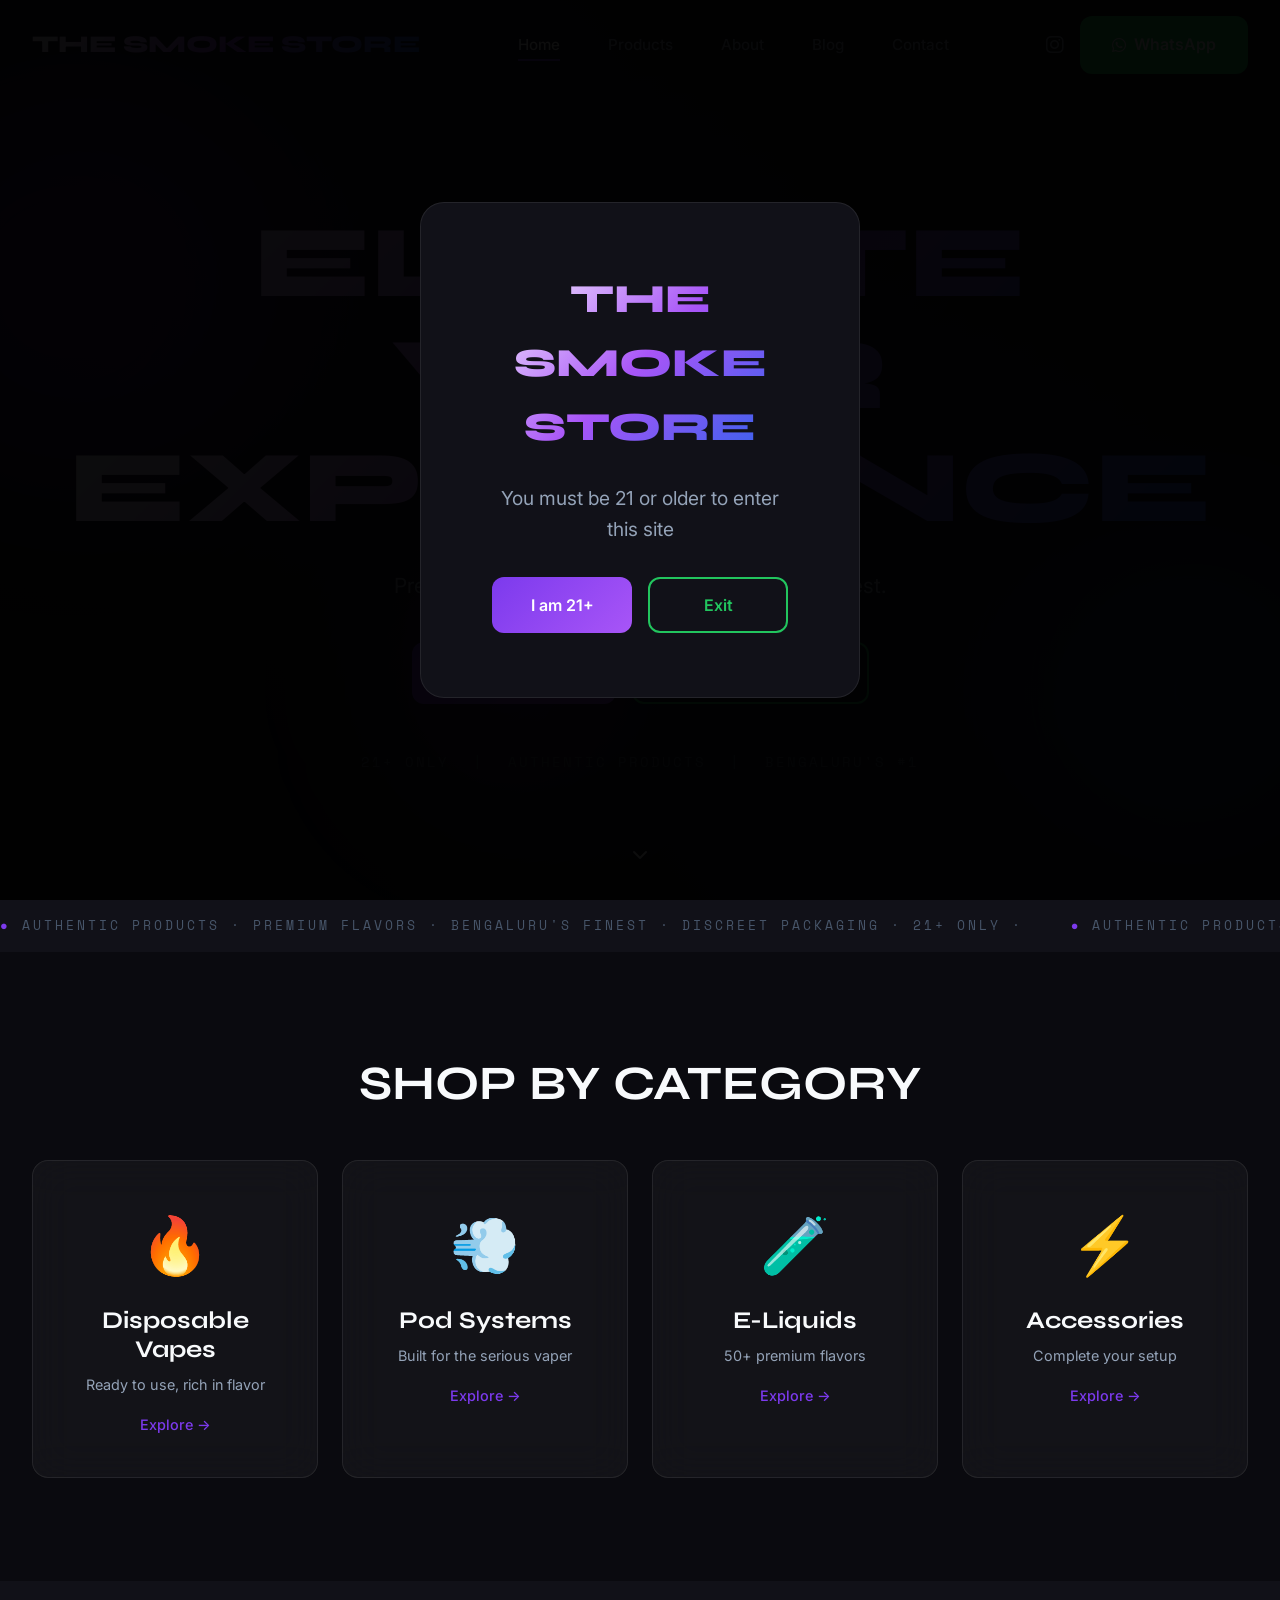
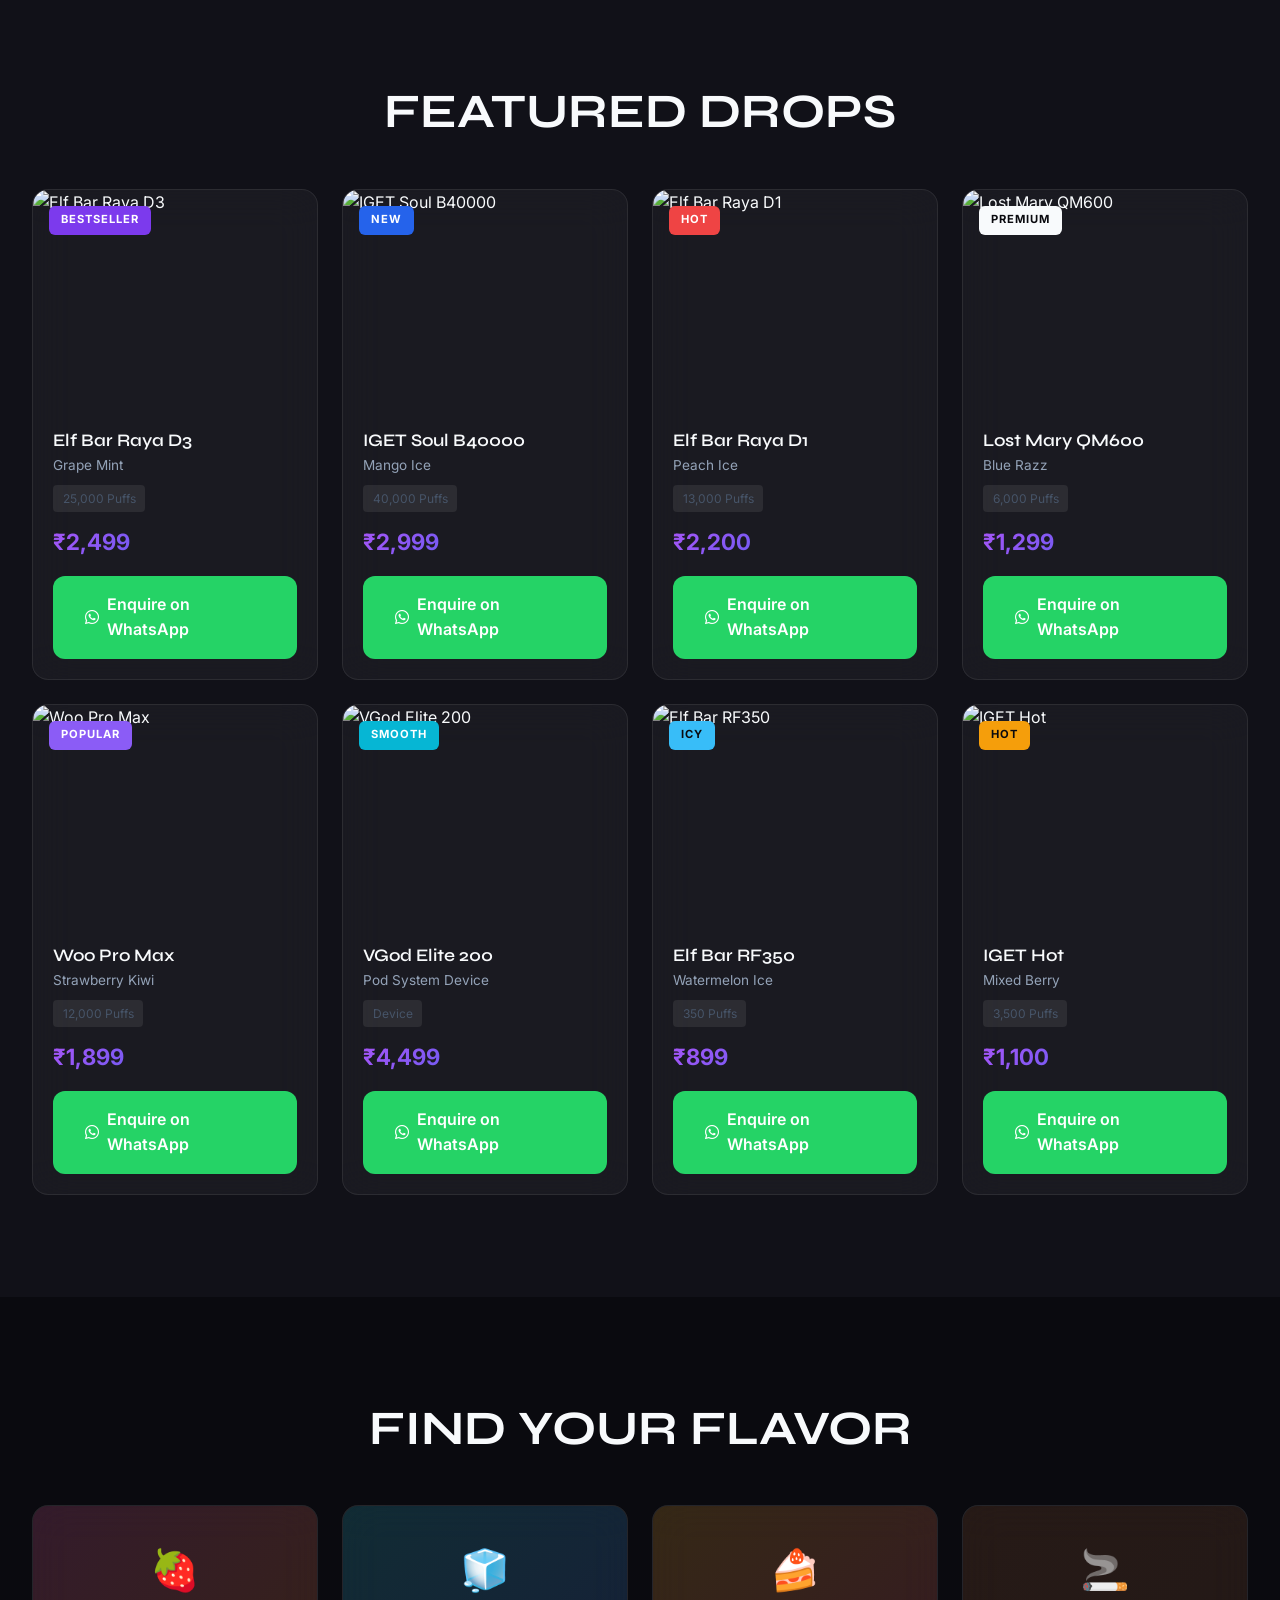
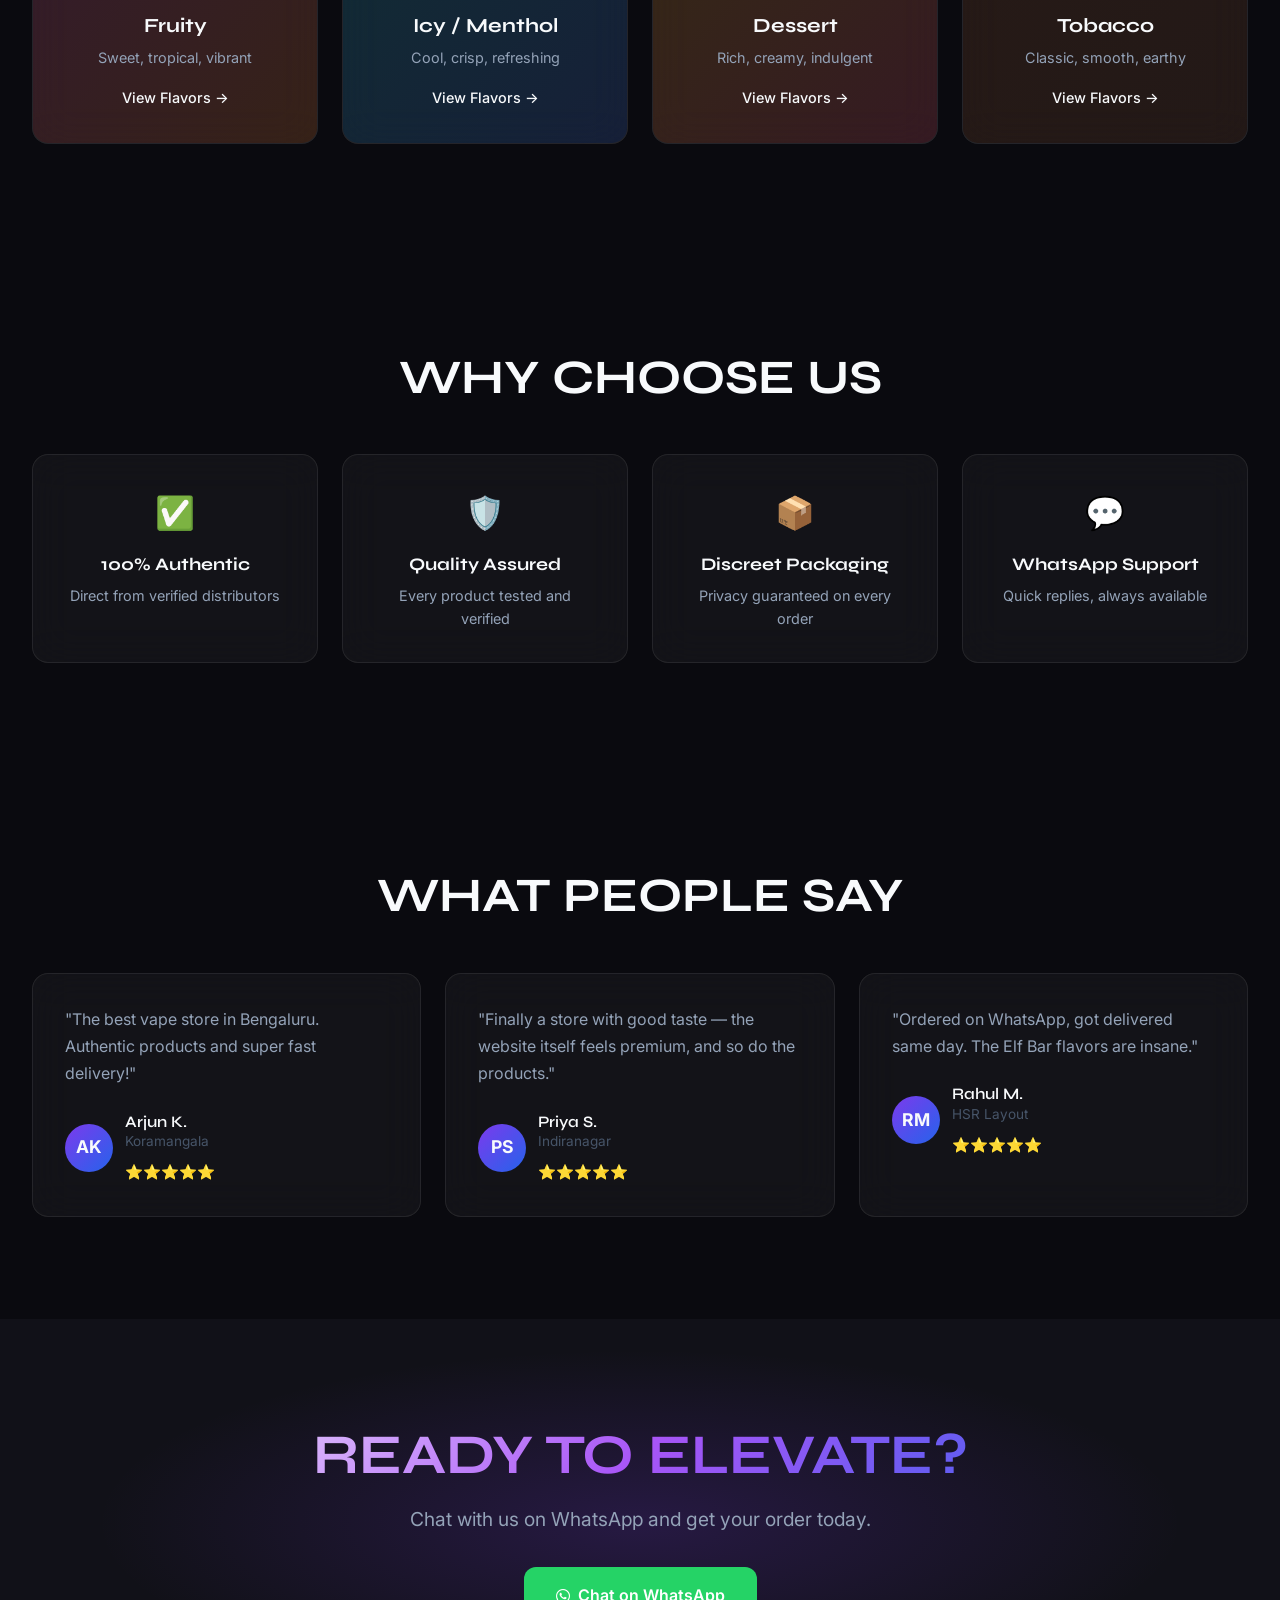
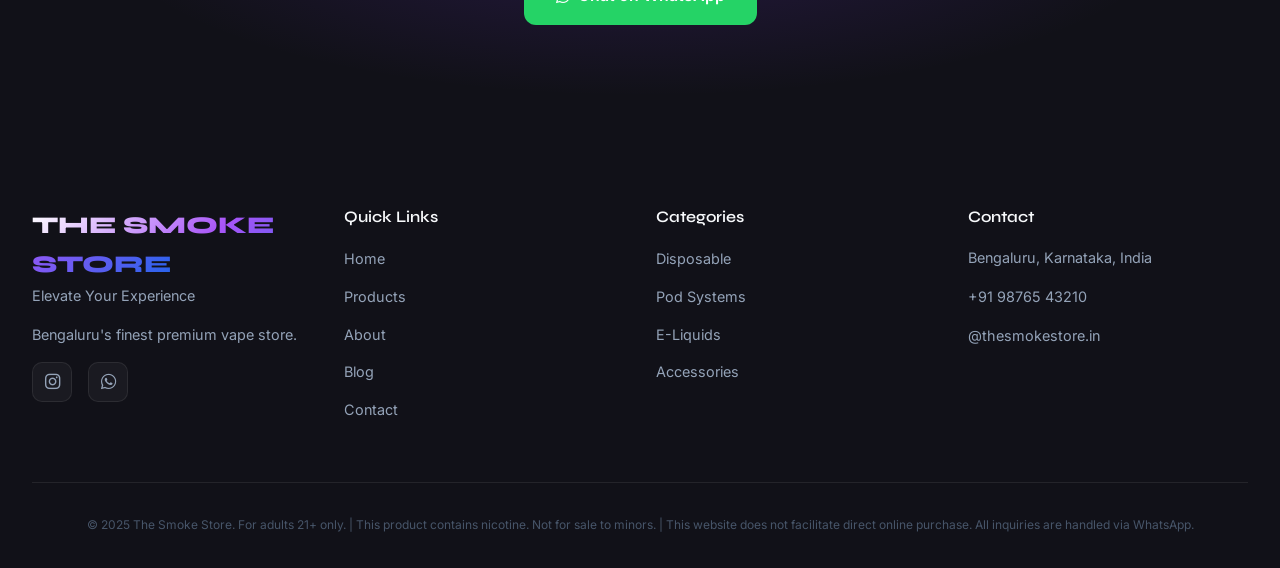
==== commit 431e03d6: "Update product names, descriptions and categories with real vape products" ====
--- a/index.html
+++ b/index.html
@@ -142,13 +142,13 @@
       <div class="products-grid">
         <div class="glass-card product-card" data-category="disposable">
           <span class="product-tag tag-bestseller">Bestseller</span>
-          <img src="https://images.unsplash.com/photo-1558618666-fcd25c85cd64?w=400&q=80" alt="Elf Bar Raya D3" class="product-image">
+          <img src="https://indiavapestore.com/wp-content/uploads/2024/08/Elf-Bar-Raya-D3-Grape-mint-380x380.webp" alt="Elf Bar Raya D3" class="product-image">
           <div class="product-body">
             <h3 class="product-name">Elf Bar Raya D3</h3>
-            <p class="product-flavor">Mango Ice</p>
+            <p class="product-flavor">Grape Mint</p>
             <span class="product-puffs">25,000 Puffs</span>
             <div class="product-price">₹2,499</div>
-            <a href="https://wa.me/919876543210?text=Hi%2C%20I%27m%20interested%20in%20Elf%20Bar%20Raya%20D3%20Mango%20Ice" class="btn btn-whatsapp product-cta" target="_blank">
+            <a href="https://wa.me/919876543210?text=Hi%2C%20I%27m%20interested%20in%20Elf%20Bar%20Raya%20D3%20Grape%20Mint" class="btn btn-whatsapp product-cta" target="_blank">
               <i class="fab fa-whatsapp"></i>
               Enquire on WhatsApp
             </a>
@@ -157,13 +157,13 @@
 
         <div class="glass-card product-card" data-category="disposable">
           <span class="product-tag tag-new">New</span>
-          <img src="https://images.unsplash.com/photo-1571091718767-18b5b1457add?w=400&q=80" alt="IGET Soul B40000" class="product-image">
+          <img src="https://indiavapestore.com/wp-content/uploads/2025/12/IGET-Soul-B40000-%E2%80%93-Mango-Ice.webp" alt="IGET Soul B40000" class="product-image">
           <div class="product-body">
             <h3 class="product-name">IGET Soul B40000</h3>
-            <p class="product-flavor">Strawberry Kiwi</p>
+            <p class="product-flavor">Mango Ice</p>
             <span class="product-puffs">40,000 Puffs</span>
             <div class="product-price">₹2,999</div>
-            <a href="https://wa.me/919876543210?text=Hi%2C%20I%27m%20interested%20in%20IGET%20Soul%20B40000" class="btn btn-whatsapp product-cta" target="_blank">
+            <a href="https://wa.me/919876543210?text=Hi%2C%20I%27m%20interested%20in%20IGET%20Soul%20B40000%20Mango%20Ice" class="btn btn-whatsapp product-cta" target="_blank">
               <i class="fab fa-whatsapp"></i>
               Enquire on WhatsApp
             </a>
@@ -172,13 +172,43 @@
 
         <div class="glass-card product-card" data-category="disposable">
           <span class="product-tag tag-hot">Hot</span>
-          <img src="https://images.unsplash.com/photo-1523275335684-37898b6baf30?w=400&q=80" alt="Nasty Bar 8500" class="product-image">
-          <div class="product-body">
-            <h3 class="product-name">Nasty Bar 8500</h3>
-            <p class="product-flavor">Passion Fruit</p>
-            <span class="product-puffs">8,500 Puffs</span>
-            <div class="product-price">₹1,850</div>
-            <a href="https://wa.me/919876543210?text=Hi%2C%20I%27m%20interested%20in%20Nasty%20Bar%208500" class="btn btn-whatsapp product-cta" target="_blank">
+          <img src="https://indiavapestore.com/wp-content/uploads/2024/05/Elfbar-Raya-D1-Peach-Ice-min_1024x1024@2x-1-357x300.jpg" alt="Elf Bar Raya D1" class="product-image">
+          <div class="product-body">
+            <h3 class="product-name">Elf Bar Raya D1</h3>
+            <p class="product-flavor">Peach Ice</p>
+            <span class="product-puffs">13,000 Puffs</span>
+            <div class="product-price">₹2,200</div>
+            <a href="https://wa.me/919876543210?text=Hi%2C%20I%27m%20interested%20in%20Elf%20Bar%20Raya%20D1%20Peach%20Ice" class="btn btn-whatsapp product-cta" target="_blank">
+              <i class="fab fa-whatsapp"></i>
+              Enquire on WhatsApp
+            </a>
+          </div>
+        </div>
+
+        <div class="glass-card product-card" data-category="disposable">
+          <span class="product-tag tag-premium">Premium</span>
+          <img src="https://indiavapestore.com/wp-content/uploads/2025/06/Elf-Bar-Raya-D3-Pro-%E2%80%93-Strawberry-Watermelon-380x380.webp" alt="Lost Mary QM600" class="product-image">
+          <div class="product-body">
+            <h3 class="product-name">Lost Mary QM600</h3>
+            <p class="product-flavor">Blue Razz</p>
+            <span class="product-puffs">6,000 Puffs</span>
+            <div class="product-price">₹1,299</div>
+            <a href="https://wa.me/919876543210?text=Hi%2C%20I%27m%20interested%20in%20Lost%20Mary%20QM600%20Blue%20Razz" class="btn btn-whatsapp product-cta" target="_blank">
+              <i class="fab fa-whatsapp"></i>
+              Enquire on WhatsApp
+            </a>
+          </div>
+        </div>
+
+        <div class="glass-card product-card" data-category="disposable">
+          <span class="product-tag tag-popular">Popular</span>
+          <img src="https://indiavapestore.com/wp-content/uploads/2024/08/Elf-Bar-Raya-D3-Double-apple-380x380.webp" alt="Woo Pro Max" class="product-image">
+          <div class="product-body">
+            <h3 class="product-name">Woo Pro Max</h3>
+            <p class="product-flavor">Strawberry Kiwi</p>
+            <span class="product-puffs">12,000 Puffs</span>
+            <div class="product-price">₹1,899</div>
+            <a href="https://wa.me/919876543210?text=Hi%2C%20I%27m%20interested%20in%20Woo%20Pro%20Max%20Strawberry%20Kiwi" class="btn btn-whatsapp product-cta" target="_blank">
               <i class="fab fa-whatsapp"></i>
               Enquire on WhatsApp
             </a>
@@ -186,44 +216,14 @@
         </div>
 
         <div class="glass-card product-card" data-category="pod">
-          <span class="product-tag tag-premium">Premium</span>
-          <img src="https://images.unsplash.com/photo-1585386959984-a4155224a1ad?w=400&q=80" alt="Uwell Caliburn G4" class="product-image">
-          <div class="product-body">
-            <h3 class="product-name">Uwell Caliburn G4</h3>
-            <p class="product-flavor">Pod System</p>
+          <span class="product-tag tag-smooth">Smooth</span>
+          <img src="https://indiavapestore.com/wp-content/uploads/2024/08/Elf-Bar-Raya-D3-Grape-mint-380x380.webp" alt="VGod Elite 200" class="product-image">
+          <div class="product-body">
+            <h3 class="product-name">VGod Elite 200</h3>
+            <p class="product-flavor">Pod System Device</p>
             <span class="product-puffs">Device</span>
-            <div class="product-price">₹3,499</div>
-            <a href="https://wa.me/919876543210?text=Hi%2C%20I%27m%20interested%20in%20Uwell%20Caliburn%20G4" class="btn btn-whatsapp product-cta" target="_blank">
-              <i class="fab fa-whatsapp"></i>
-              Enquire on WhatsApp
-            </a>
-          </div>
-        </div>
-
-        <div class="glass-card product-card" data-category="pod">
-          <span class="product-tag tag-popular">Popular</span>
-          <img src="https://images.unsplash.com/photo-1491553895911-0055eca6402d?w=400&q=80" alt="Vaporesso Luxe QS" class="product-image">
-          <div class="product-body">
-            <h3 class="product-name">Vaporesso Luxe QS</h3>
-            <p class="product-flavor">Pod System</p>
-            <span class="product-puffs">Device</span>
-            <div class="product-price">₹3,499</div>
-            <a href="https://wa.me/919876543210?text=Hi%2C%20I%27m%20interested%20in%20Vaporesso%20Luxe%20QS" class="btn btn-whatsapp product-cta" target="_blank">
-              <i class="fab fa-whatsapp"></i>
-              Enquire on WhatsApp
-            </a>
-          </div>
-        </div>
-
-        <div class="glass-card product-card" data-category="eliquid">
-          <span class="product-tag tag-smooth">Smooth</span>
-          <img src="https://images.unsplash.com/photo-1563805042-7684c019e1cb?w=400&q=80" alt="Pod Salt Mango" class="product-image">
-          <div class="product-body">
-            <h3 class="product-name">Pod Salt Mango</h3>
-            <p class="product-flavor">Nic Salt</p>
-            <span class="product-puffs">50mg</span>
-            <div class="product-price">₹1,600</div>
-            <a href="https://wa.me/919876543210?text=Hi%2C%20I%27m%20interested%20in%20Pod%20Salt%20Mango" class="btn btn-whatsapp product-cta" target="_blank">
+            <div class="product-price">₹4,499</div>
+            <a href="https://wa.me/919876543210?text=Hi%2C%20I%27m%20interested%20in%20VGod%20Elite%20200" class="btn btn-whatsapp product-cta" target="_blank">
               <i class="fab fa-whatsapp"></i>
               Enquire on WhatsApp
             </a>
@@ -232,28 +232,28 @@
 
         <div class="glass-card product-card" data-category="disposable">
           <span class="product-tag tag-icy">Icy</span>
-          <img src="https://images.unsplash.com/photo-1550583724-b2692b85b150?w=400&q=80" alt="Elf Bar Ice King" class="product-image">
-          <div class="product-body">
-            <h3 class="product-name">Elf Bar Ice King</h3>
-            <p class="product-flavor">Blueberry Ice</p>
-            <span class="product-puffs">30,000 Puffs</span>
-            <div class="product-price">₹2,699</div>
-            <a href="https://wa.me/919876543210?text=Hi%2C%20I%27m%20interested%20in%20Elf%20Bar%20Ice%20King" class="btn btn-whatsapp product-cta" target="_blank">
-              <i class="fab fa-whatsapp"></i>
-              Enquire on WhatsApp
-            </a>
-          </div>
-        </div>
-
-        <div class="glass-card product-card" data-category="accessories">
-          <span class="product-tag tag-luxury">Luxury</span>
-          <img src="https://images.unsplash.com/photo-1526170375885-4d8ecf77b99f?w=400&q=80" alt="IQOS Iluma One" class="product-image">
-          <div class="product-body">
-            <h3 class="product-name">IQOS Iluma One</h3>
-            <p class="product-flavor">Heated Tobacco</p>
-            <span class="product-puffs">Device</span>
-            <div class="product-price">₹12,500</div>
-            <a href="https://wa.me/919876543210?text=Hi%2C%20I%27m%20interested%20in%20IQOS%20Iluma%20One" class="btn btn-whatsapp product-cta" target="_blank">
+          <img src="https://indiavapestore.com/wp-content/uploads/2025/03/Elf-Bar-Raya-D3-Pro-30-K-Peach-Lychee-Blackcurrant-380x380.webp" alt="Elf Bar RF350" class="product-image">
+          <div class="product-body">
+            <h3 class="product-name">Elf Bar RF350</h3>
+            <p class="product-flavor">Watermelon Ice</p>
+            <span class="product-puffs">350 Puffs</span>
+            <div class="product-price">₹899</div>
+            <a href="https://wa.me/919876543210?text=Hi%2C%20I%27m%20interested%20in%20Elf%20Bar%20RF350%20Watermelon%20Ice" class="btn btn-whatsapp product-cta" target="_blank">
+              <i class="fab fa-whatsapp"></i>
+              Enquire on WhatsApp
+            </a>
+          </div>
+        </div>
+
+        <div class="glass-card product-card" data-category="disposable">
+          <span class="product-tag tag-luxury">Hot</span>
+          <img src="https://indiavapestore.com/wp-content/uploads/2024/08/Elf-Bar-Raya-D3-Grape-mint-380x380.webp" alt="IGET Hot" class="product-image">
+          <div class="product-body">
+            <h3 class="product-name">IGET Hot</h3>
+            <p class="product-flavor">Mixed Berry</p>
+            <span class="product-puffs">3,500 Puffs</span>
+            <div class="product-price">₹1,100</div>
+            <a href="https://wa.me/919876543210?text=Hi%2C%20I%27m%20interested%20in%20IGET%20Hot%20Mixed%20Berry" class="btn btn-whatsapp product-cta" target="_blank">
               <i class="fab fa-whatsapp"></i>
               Enquire on WhatsApp
             </a>
